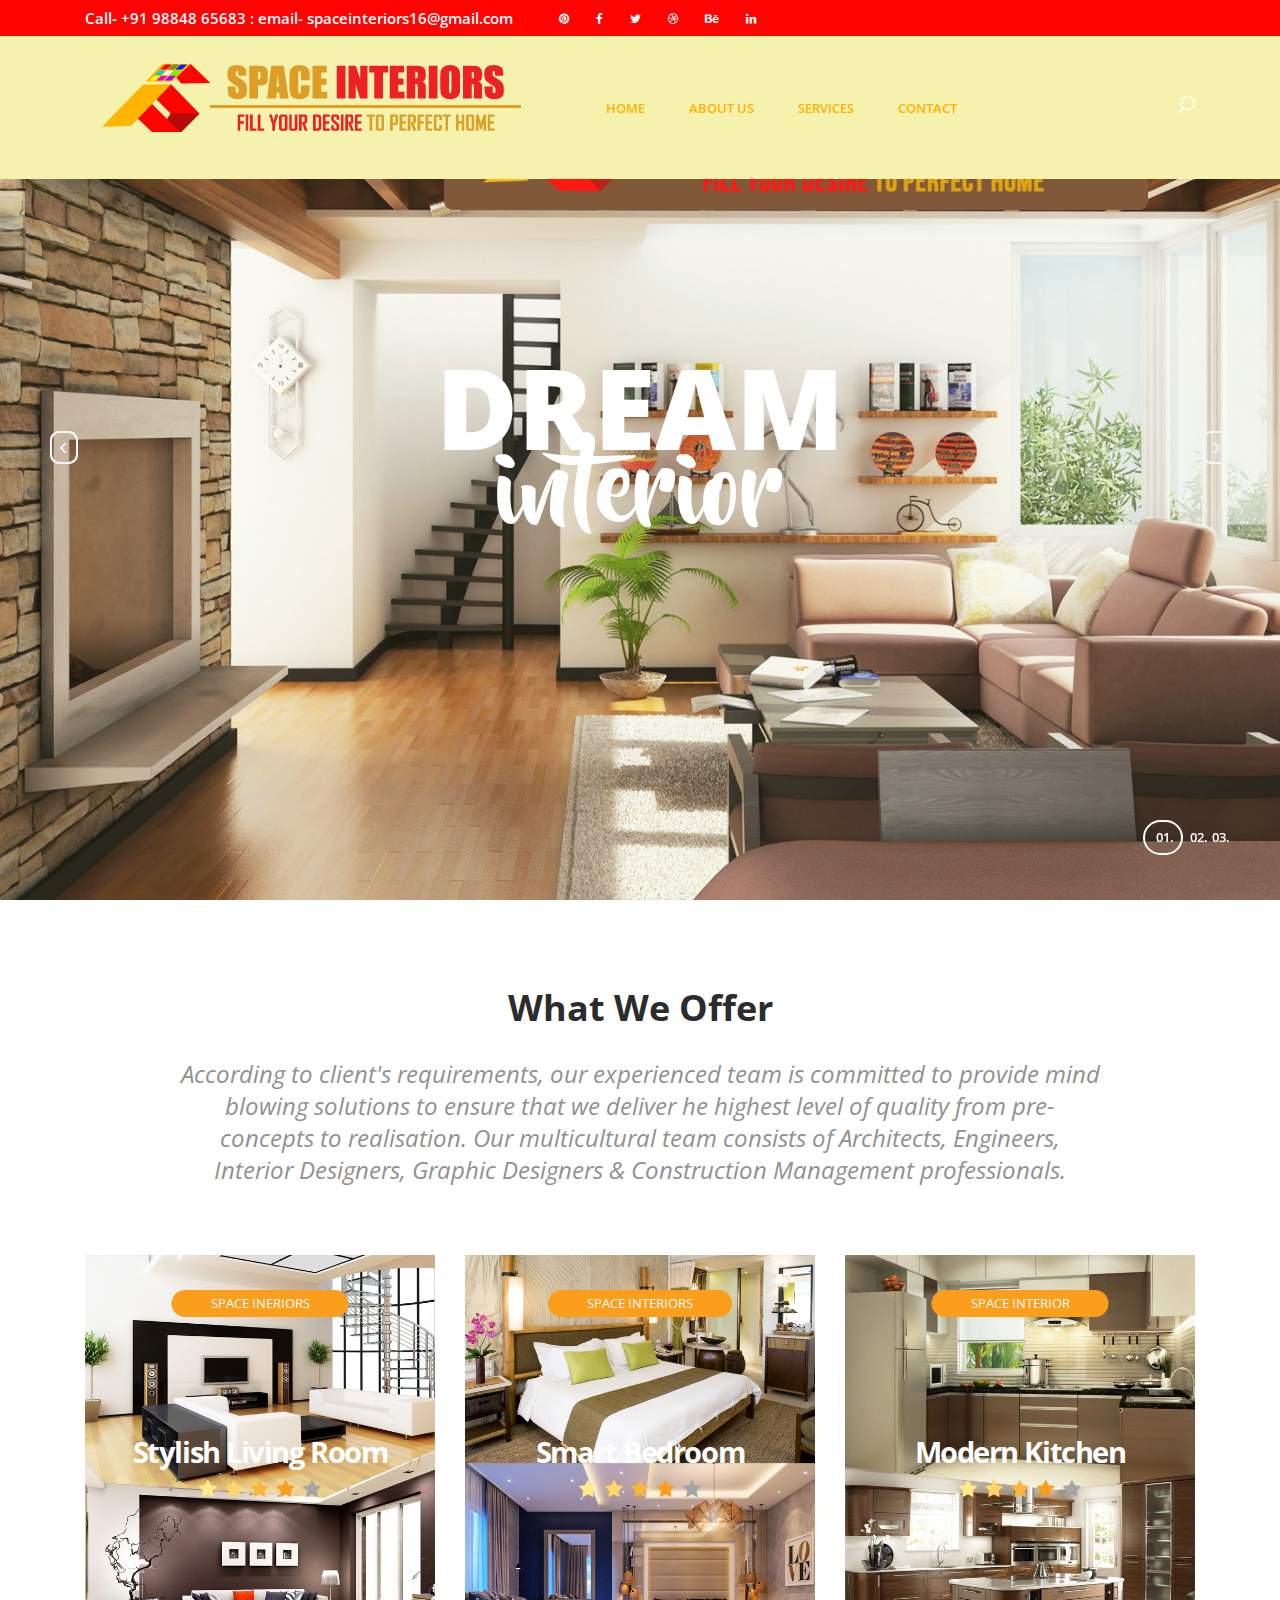
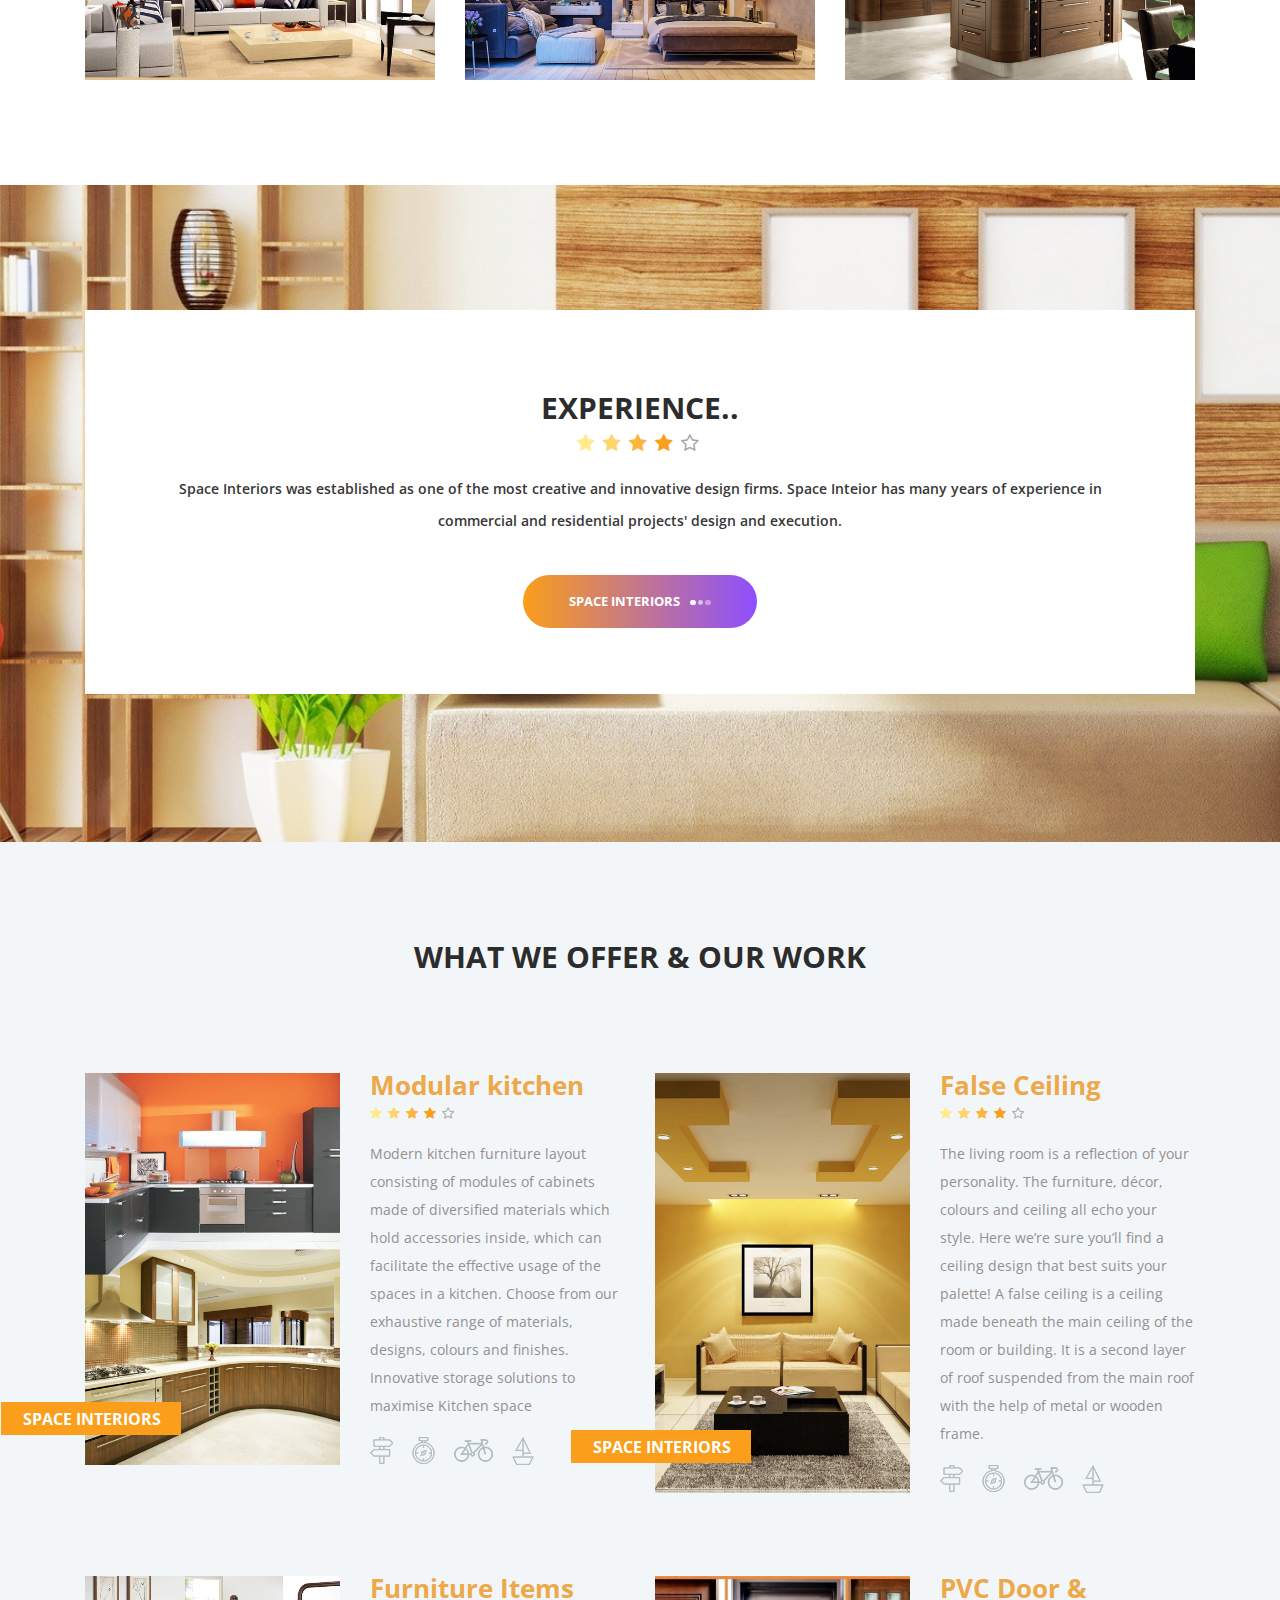
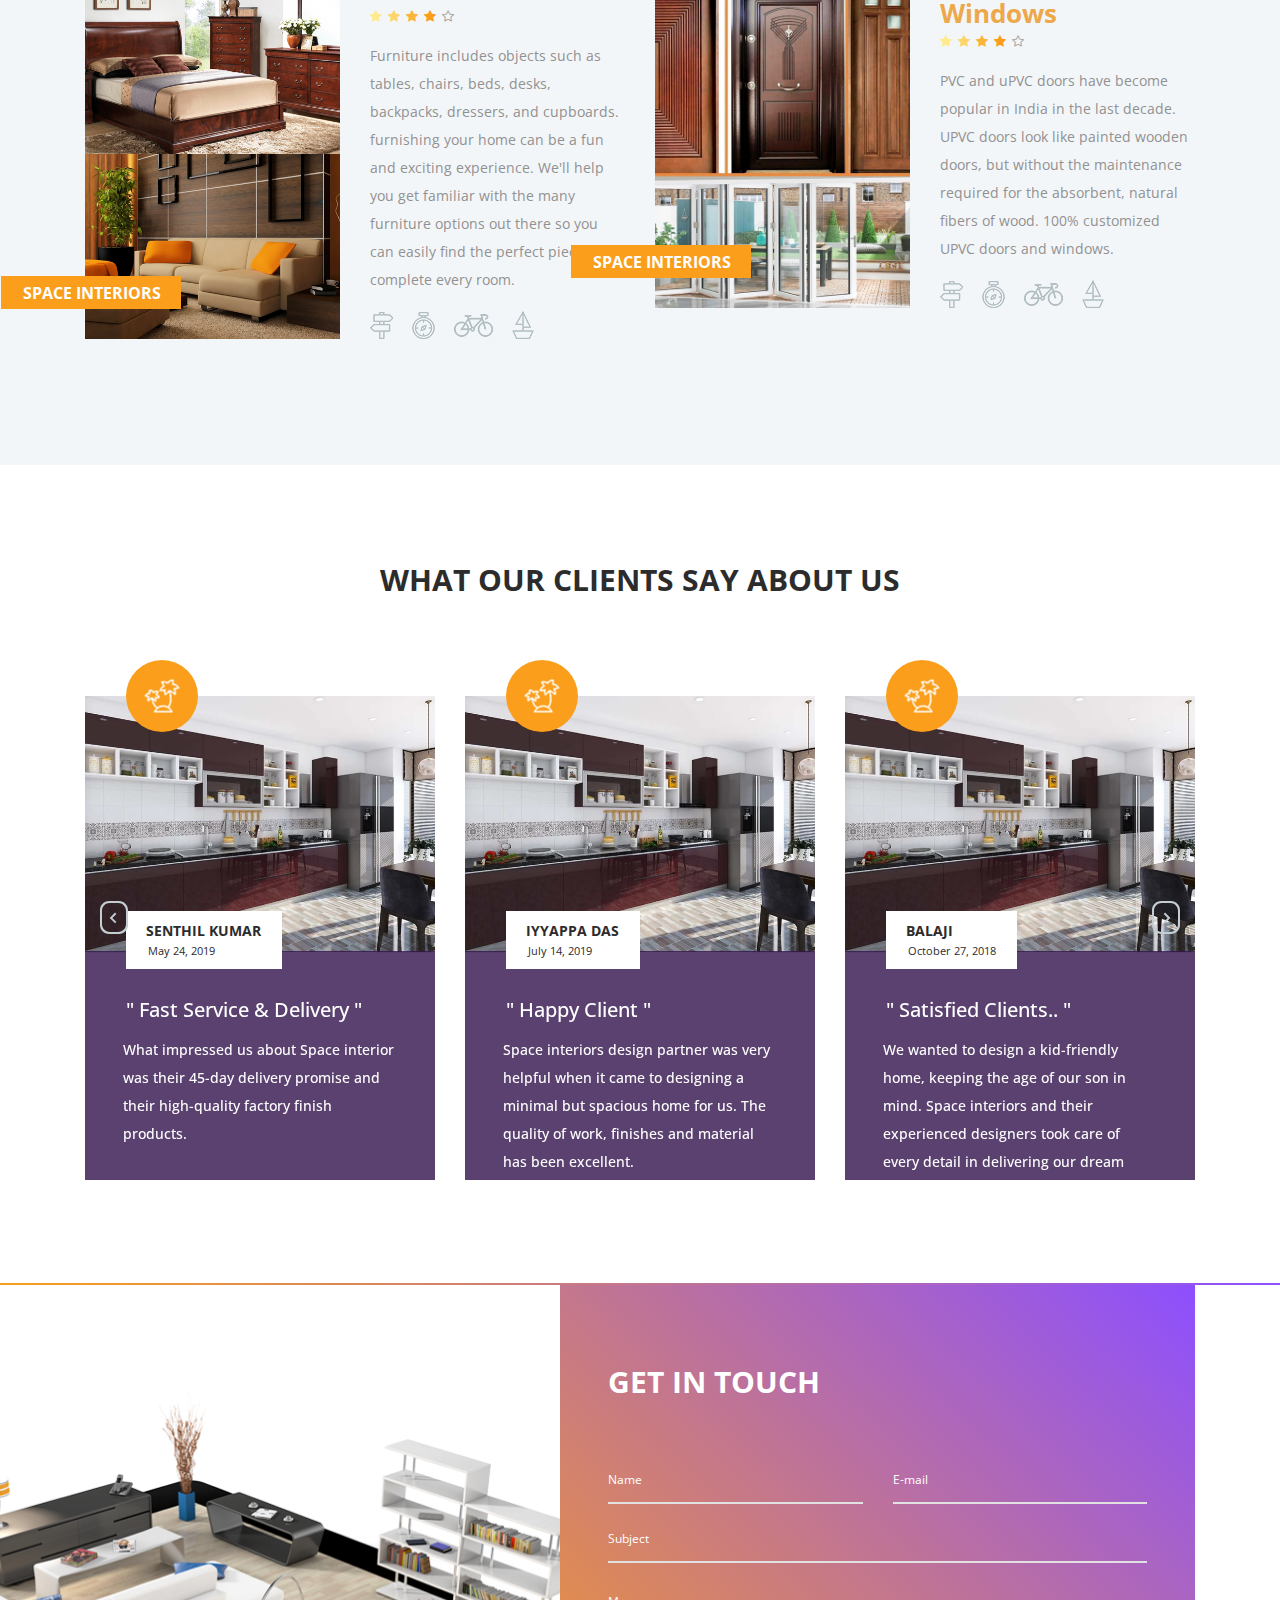
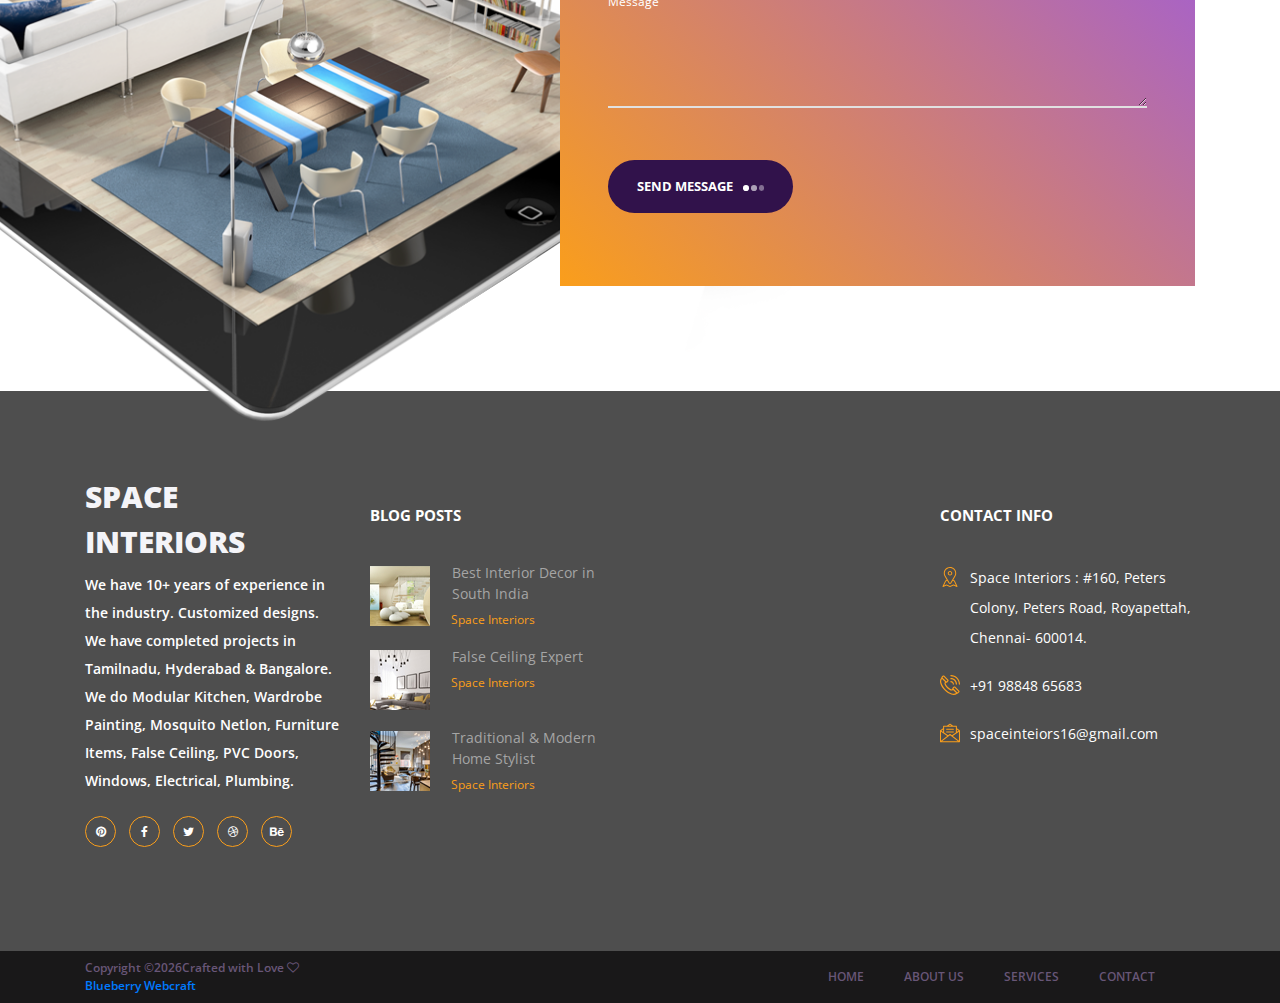
==== index.html @ f8613733 "initial commit" ====
<!DOCTYPE html>
<html lang="en">
<head>
<title>Space Interior</title>	
<meta charset="utf-8">
<meta http-equiv="X-UA-Compatible" content="IE=edge">
<!-- <meta name="description" content="Travelix Project"> -->
<meta name="viewport" content="width=device-width, initial-scale=1">
<link rel="stylesheet" type="text/css" href="styles/bootstrap4/bootstrap.min.css">
<link href="plugins/font-awesome-4.7.0/css/font-awesome.min.css" rel="stylesheet" type="text/css">
<link rel="stylesheet" type="text/css" href="plugins/OwlCarousel2-2.2.1/owl.carousel.css">
<link rel="stylesheet" type="text/css" href="plugins/OwlCarousel2-2.2.1/owl.theme.default.css">
<link rel="stylesheet" type="text/css" href="plugins/OwlCarousel2-2.2.1/animate.css">
<link rel="stylesheet" type="text/css" href="styles/main_styles.css">
<link rel="stylesheet" type="text/css" href="styles/responsive.css">
</head>

<body>

<div class="super_container">
	
	<!-- Header -->

	<header class="header">

		<!-- Top Bar -->

		<div class="top_bar">
			<div class="container">
				<div class="row">
					<div class="col d-flex flex-row">
						<div class="phone">Call- +91 98848 65683 : email- spaceinteriors16@gmail.com </div>
						<div class="social">
							<ul class="social_list">
								<li class="social_list_item"><a href="#"><i class="fa fa-pinterest" aria-hidden="true"></i></a></li>
								<li class="social_list_item"><a href="#"><i class="fa fa-facebook" aria-hidden="true"></i></a></li>
								<li class="social_list_item"><a href="#"><i class="fa fa-twitter" aria-hidden="true"></i></a></li>
								<li class="social_list_item"><a href="#"><i class="fa fa-dribbble" aria-hidden="true"></i></a></li>
								<li class="social_list_item"><a href="#"><i class="fa fa-behance" aria-hidden="true"></i></a></li>
								<li class="social_list_item"><a href="#"><i class="fa fa-linkedin" aria-hidden="true"></i></a></li>
							</ul>
						</div>
						<div class="user_box ml-auto">
							<!-- <div class="user_box_login user_box_link"><a href="#">login</a></div>
							<div class="user_box_register user_box_link"><a href="#">register</a></div> -->
						</div> 
					</div>
				</div>
			</div>		
		</div>

		<!-- Main Navigation -->

		<nav class="main_nav">
			<div class="container">
				<div class="row">
					<div class="col main_nav_col d-flex flex-row align-items-center justify-content-start">
						<div class="logo_container">
							<div class="logo"><a href="#"><img src="images/logo.png" alt=""></a></div>
					  </div>
						<div class="main_nav_container ml-auto">
							<ul class="main_nav_list">
								<li class="main_nav_item"><a href="#">home</a></li>
							    <li class="main_nav_item"><a href="about.html">about us</a></li>
							    <li class="main_nav_item"><a href="offers.html">Services</a></li> 
								<!-- <li class="main_nav_item"><a href="blog.html">news</a></li> -->
								<li class="main_nav_item"><a href="contact.html">contact</a></li>
							</ul>
						</div>
						<div class="content_search ml-lg-0 ml-auto">
							<svg version="1.1" id="Layer_1" xmlns="http://www.w3.org/2000/svg" xmlns:xlink="http://www.w3.org/1999/xlink" x="0px" y="0px"
							width="17px" height="17px" viewBox="0 0 512 512" enable-background="new 0 0 512 512" xml:space="preserve">
								<g>
									<g>
										<g>
											<path class="mag_glass" fill="#FFFFFF" d="M78.438,216.78c0,57.906,22.55,112.343,63.493,153.287c40.945,40.944,95.383,63.494,153.287,63.494
											s112.344-22.55,153.287-63.494C489.451,329.123,512,274.686,512,216.78c0-57.904-22.549-112.342-63.494-153.286
											C407.563,22.549,353.124,0,295.219,0c-57.904,0-112.342,22.549-153.287,63.494C100.988,104.438,78.439,158.876,78.438,216.78z
											M119.804,216.78c0-96.725,78.69-175.416,175.415-175.416s175.418,78.691,175.418,175.416
											c0,96.725-78.691,175.416-175.416,175.416C198.495,392.195,119.804,313.505,119.804,216.78z"/>
										</g>
									</g>
									<g>
										<g>
											<path class="mag_glass" fill="#FFFFFF" d="M6.057,505.942c4.038,4.039,9.332,6.058,14.625,6.058s10.587-2.019,14.625-6.058L171.268,369.98
											c8.076-8.076,8.076-21.172,0-29.248c-8.076-8.078-21.172-8.078-29.249,0L6.057,476.693
											C-2.019,484.77-2.019,497.865,6.057,505.942z"/>
										</g>
									</g>
								</g>
							</svg>
						</div>

						<form id="search_form" class="search_form bez_1">
							<input type="search" class="search_content_input bez_1">
						</form>

						<div class="hamburger">
							<i class="fa fa-bars trans_200"></i>
						</div>
					</div>
				</div>
			</div>	
		</nav>

	</header>

	<div class="menu trans_500">
		<div class="menu_content d-flex flex-column align-items-center justify-content-center text-center">
			<div class="menu_close_container"><div class="menu_close"></div></div>
			<div class="logo menu_logo"><a href="#"><img src="images/logo.png" alt=""></a></div>
			<ul>
				<li class="menu_item"><a href="#">home</a></li>
				<li class="menu_item"><a href="about.html">about us</a></li>
				<li class="menu_item"><a href="offers.html">Services</a></li>
				<!-- <li class="menu_item"><a href="blog.html">news</a></li> -->
				<li class="menu_item"><a href="contact.html">contact</a></li>
			</ul>
		</div>
	</div>

	<!-- Home -->

	<div class="home">
		
		<!-- Home Slider -->

		<div class="home_slider_container">
			
			<div class="owl-carousel owl-theme home_slider">

				<!-- Slider Item -->
				<div class="owl-item home_slider_item">
					<!-- Image by https://unsplash.com/@anikindimitry -->
					<div class="home_slider_background" style="background-image:url(images/home_slider.jpg)"></div>
					<div class="home_slider_content text-center">
						<div class="home_slider_content_inner" data-animation-in="flipInX" data-animation-out="animate-out fadeOut">
							<h1>dream</h1>
							<h1>interior</h1>
							<!-- <div class="button home_slider_button"><div class="button_bcg"></div><a href="#">Call for quote<span></span><span></span><span></span></a></div> -->
						</div>
					</div>
				</div>

				<!-- Slider Item -->
				<div class="owl-item home_slider_item">
					<div class="home_slider_background" style="background-image:url(images/home_slider_1.jpg)"></div>

					<div class="home_slider_content text-center">
						<div class="home_slider_content_inner" data-animation-in="flipInX" data-animation-out="animate-out fadeOut">
							<h1>modular</h1>
							<h1>kitchen</h1>
							<!-- <div class="button home_slider_button"><div class="button_bcg"></div><a href="#">Call for quote<span></span><span></span><span></span></a></div> -->
						</div>
					</div>
				</div>

				<!-- Slider Item -->
				<div class="owl-item home_slider_item">
					<div class="home_slider_background" style="background-image:url(images/home_slider_2.jpg)"></div>

					<div class="home_slider_content text-center">
						<div class="home_slider_content_inner" data-animation-in="flipInX" data-animation-out="animate-out fadeOut">
							<h1>stylish</h1>
							<h1>living room</h1>
							<!-- <div class="button home_slider_button"><div class="button_bcg"></div><a href="#">Call for quote<span></span><span></span><span></span></a></div> -->
						</div>
					</div>
				</div>

			</div>
			
			<!-- Home Slider Nav - Prev -->
			<div class="home_slider_nav home_slider_prev">
				<svg version="1.1" id="Layer_2" xmlns="http://www.w3.org/2000/svg" xmlns:xlink="http://www.w3.org/1999/xlink" x="0px" y="0px"
					width="28px" height="33px" viewBox="0 0 28 33" enable-background="new 0 0 28 33" xml:space="preserve">
					<defs>
						<linearGradient id='home_grad_prev'>
							<stop offset='0%' stop-color='#fa9e1b'/>
							<stop offset='100%' stop-color='#8d4fff'/>
						</linearGradient>
					</defs>
					<path class="nav_path" fill="#F3F6F9" d="M19,0H9C4.029,0,0,4.029,0,9v15c0,4.971,4.029,9,9,9h10c4.97,0,9-4.029,9-9V9C28,4.029,23.97,0,19,0z
					M26,23.091C26,27.459,22.545,31,18.285,31H9.714C5.454,31,2,27.459,2,23.091V9.909C2,5.541,5.454,2,9.714,2h8.571
					C22.545,2,26,5.541,26,9.909V23.091z"/>
					<polygon class="nav_arrow" fill="#F3F6F9" points="15.044,22.222 16.377,20.888 12.374,16.885 16.377,12.882 15.044,11.55 9.708,16.885 11.04,18.219 
					11.042,18.219 "/>
				</svg>
			</div>
			
			<!-- Home Slider Nav - Next -->
			<div class="home_slider_nav home_slider_next">
				<svg version="1.1" id="Layer_3" xmlns="http://www.w3.org/2000/svg" xmlns:xlink="http://www.w3.org/1999/xlink" x="0px" y="0px"
				width="28px" height="33px" viewBox="0 0 28 33" enable-background="new 0 0 28 33" xml:space="preserve">
					<defs>
						<linearGradient id='home_grad_next'>
							<stop offset='0%' stop-color='#fa9e1b'/>
							<stop offset='100%' stop-color='#8d4fff'/>
						</linearGradient>
					</defs>
				<path class="nav_path" fill="#F3F6F9" d="M19,0H9C4.029,0,0,4.029,0,9v15c0,4.971,4.029,9,9,9h10c4.97,0,9-4.029,9-9V9C28,4.029,23.97,0,19,0z
				M26,23.091C26,27.459,22.545,31,18.285,31H9.714C5.454,31,2,27.459,2,23.091V9.909C2,5.541,5.454,2,9.714,2h8.571
				C22.545,2,26,5.541,26,9.909V23.091z"/>
				<polygon class="nav_arrow" fill="#F3F6F9" points="13.044,11.551 11.71,12.885 15.714,16.888 11.71,20.891 13.044,22.224 18.379,16.888 17.048,15.554 
				17.046,15.554 "/>
				</svg>
			</div>

			<!-- Home Slider Dots -->

			<div class="home_slider_dots">
				<ul id="home_slider_custom_dots" class="home_slider_custom_dots">
					<li class="home_slider_custom_dot active"><div></div>01.</li>
					<li class="home_slider_custom_dot"><div></div>02.</li>
					<li class="home_slider_custom_dot"><div></div>03.</li>
				</ul>
			</div>
			
		</div>

	</div>

	<!-- Search -->

	<!-- <div class="search">
           <!-- Search Contents -->
            <!-- <div class="container fill_height">
			<div class="row fill_height">
				<div class="col fill_height"> -->

			 <!-- Search Tabs 

				<!-- <div class="search_tabs_container">
						<div class="search_tabs d-flex flex-lg-row flex-column align-items-lg-center align-items-start justify-content-lg-between justify-content-start">
							<div class="search_tab active d-flex flex-row align-items-center justify-content-lg-center justify-content-start"><img src="images/suitcase.png" alt=""><span>hotels</span></div>
							<div class="search_tab d-flex flex-row align-items-center justify-content-lg-center justify-content-start"><img src="images/bus.png" alt="">car rentals</div>
							<div class="search_tab d-flex flex-row align-items-center justify-content-lg-center justify-content-start"><img src="images/departure.png" alt="">flights</div>
							<div class="search_tab d-flex flex-row align-items-center justify-content-lg-center justify-content-start"><img src="images/island.png" alt="">trips</div>
							<div class="search_tab d-flex flex-row align-items-center justify-content-lg-center justify-content-start"><img src="images/cruise.png" alt="">cruises</div>
							<div class="search_tab d-flex flex-row align-items-center justify-content-lg-center justify-content-start"><img src="images/diving.png" alt="">activities</div>
						</div>		
					</div>

					<!-- Search Panel -->

					<!--<div class="search_panel active">
						<form action="#" id="search_form_1" class="search_panel_content d-flex flex-lg-row flex-column align-items-lg-center align-items-start justify-content-lg-between justify-content-start">
							<div class="search_item">
								<div>destination</div>
								<input type="text" class="destination search_input" required="required">
							</div>
							<div class="search_item">
								<div>check in</div>
								<input type="text" class="check_in search_input" placeholder="YYYY-MM-DD">
							</div>
							<div class="search_item">
								<div>check out</div>
								<input type="text" class="check_out search_input" placeholder="YYYY-MM-DD">
							</div>
							<div class="search_item">
								<div>adults</div>
								<select name="adults" id="adults_1" class="dropdown_item_select search_input">
									<option>01</option>
									<option>02</option>
									<option>03</option>
								</select>
							</div>
							<div class="search_item">
								<div>children</div>
								<select name="children" id="children_1" class="dropdown_item_select search_input">
									<option>0</option>
									<option>02</option>
									<option>03</option>
								</select>
							</div>
							<button class="button search_button">search<span></span><span></span><span></span></button>
						</form>
					</div>

					<!-- Search Panel -->

					<!-- <div class="search_panel">
						<form action="#" id="search_form_2" class="search_panel_content d-flex flex-lg-row flex-column align-items-lg-center align-items-start justify-content-lg-between justify-content-start">
							<div class="search_item">
								<div>destination</div>
								<input type="text" class="destination search_input" required="required">
							</div>
							<div class="search_item">
								<div>check in</div>
								<input type="text" class="check_in search_input" placeholder="YYYY-MM-DD">
							</div>
							<div class="search_item">
								<div>check out</div>
								<input type="text" class="check_out search_input" placeholder="YYYY-MM-DD">
							</div>
							<div class="search_item">
								<div>adults</div>
								<select name="adults" id="adults_2" class="dropdown_item_select search_input">
									<option>01</option>
									<option>02</option>
									<option>03</option>
								</select>
							</div>
							<div class="search_item">
								<div>children</div>
								<select name="children" id="children_2" class="dropdown_item_select search_input">
									<option>0</option>
									<option>02</option>
									<option>03</option>
								</select>
							</div>
							<button class="button search_button">search<span></span><span></span><span></span></button>
						</form>
					</div>

					<!-- Search Panel -->

					<!-- <div class="search_panel">
						<form action="#" id="search_form_3" class="search_panel_content d-flex flex-lg-row flex-column align-items-lg-center align-items-start justify-content-lg-between justify-content-start">
							<div class="search_item">
								<div>destination</div>
								<input type="text" class="destination search_input" required="required">
							</div>
							<div class="search_item">
								<div>check in</div>
								<input type="text" class="check_in search_input" placeholder="YYYY-MM-DD">
							</div>
							<div class="search_item">
								<div>check out</div>
								<input type="text" class="check_out search_input" placeholder="YYYY-MM-DD">
							</div>
							<div class="search_item">
								<div>adults</div>
								<select name="adults" id="adults_3" class="dropdown_item_select search_input">
									<option>01</option>
									<option>02</option>
									<option>03</option>
								</select>
							</div>
							<div class="search_item">
								<div>children</div>
								<select name="children" id="children_3" class="dropdown_item_select search_input">
									<option>0</option>
									<option>02</option>
									<option>03</option>
								</select>
							</div>
							<button class="button search_button">search<span></span><span></span><span></span></button>
						</form>
					</div>

					<!-- Search Panel -->

					<!-- <div class="search_panel">
						<form action="#" id="search_form_4" class="search_panel_content d-flex flex-lg-row flex-column align-items-lg-center align-items-start justify-content-lg-between justify-content-start">
							<div class="search_item">
								<div>destination</div>
								<input type="text" class="destination search_input" required="required">
							</div>
							<div class="search_item">
								<div>check in</div>
								<input type="text" class="check_in search_input" placeholder="YYYY-MM-DD">
							</div>
							<div class="search_item">
								<div>check out</div>
								<input type="text" class="check_out search_input" placeholder="YYYY-MM-DD">
							</div>
							<div class="search_item">
								<div>adults</div>
								<select name="adults" id="adults_4" class="dropdown_item_select search_input">
									<option>01</option>
									<option>02</option>
									<option>03</option>
								</select>
							</div>
							<div class="search_item">
								<div>children</div>
								<select name="children" id="children_4" class="dropdown_item_select search_input">
									<option>0</option>
									<option>02</option>
									<option>03</option>
								</select>
							</div>
							<button class="button search_button">search<span></span><span></span><span></span></button>
						</form>
					</div>

					<!-- Search Panel -->

					<!-- <div class="search_panel">
						<form action="#" id="search_form_5" class="search_panel_content d-flex flex-lg-row flex-column align-items-lg-center align-items-start justify-content-lg-between justify-content-start">
							<div class="search_item">
								<div>destination</div>
								<input type="text" class="destination search_input" required="required">
							</div>
							<div class="search_item">
								<div>check in</div>
								<input type="text" class="check_in search_input" placeholder="YYYY-MM-DD">
							</div>
							<div class="search_item">
								<div>check out</div>
								<input type="text" class="check_out search_input" placeholder="YYYY-MM-DD">
							</div>
							<div class="search_item">
								<div>adults</div>
								<select name="adults" id="adults_5" class="dropdown_item_select search_input">
									<option>01</option>
									<option>02</option>
									<option>03</option>
								</select>
							</div>
							<div class="search_item">
								<div>children</div>
								<select name="children" id="children_5" class="dropdown_item_select search_input">
									<option>0</option>
									<option>02</option>
									<option>03</option>
								</select>
							</div>
							<button class="button search_button">search<span></span><span></span><span></span></button>
						</form>
					</div>

					<!-- Search Panel -->

					<!-- <div class="search_panel">
						<form action="#" id="search_form_6" class="search_panel_content d-flex flex-lg-row flex-column align-items-lg-center align-items-start justify-content-lg-between justify-content-start">
							<div class="search_item">
								<div>destination</div>
								<input type="text" class="destination search_input" required="required">
							</div>
							<div class="search_item">
								<div>check in</div>
								<input type="text" class="check_in search_input" placeholder="YYYY-MM-DD">
							</div>
							<div class="search_item">
								<div>check out</div>
								<input type="text" class="check_out search_input" placeholder="YYYY-MM-DD">
							</div>
							<div class="search_item">
								<div>adults</div>
								<select name="adults" id="adults_6" class="dropdown_item_select search_input">
									<option>01</option>
									<option>02</option>
									<option>03</option>
								</select>
							</div>
							<div class="search_item">
								<div>children</div>
								<select name="children" id="children_6" class="dropdown_item_select search_input">
									<option>0</option>
									<option>02</option>
									<option>03</option>
								</select>
							</div>
							<button class="button search_button">search<span></span><span></span><span></span></button>
						</form>
					</div> -->
				</div>
			</div>
		</div>		
	</div>

	<!-- Intro -->
	
	<div class="intro">
		<div class="container">
			<div class="row">
				<div class="col">
					<h2 class="intro_title text-center">What We Offer</h2>
				</div>
			</div>
			<div class="row">
				<div class="col-lg-10 offset-lg-1">
					<div class="intro_text text-center">
						<p>According to client's requirements, our experienced team is committed to provide mind blowing solutions to ensure that we deliver he highest level of quality from pre-concepts to realisation. Our multicultural team consists of Architects, Engineers, Interior Designers, Graphic Designers & Construction Management professionals.</p>
					</div>
				</div>
			</div>
			<div class="row intro_items">

				<!-- Intro Item -->

				<div class="col-lg-4 intro_col">
					<div class="intro_item">
						<!-- <div class="intro_item_overlay"></div> -->
						<!-- Image by https://unsplash.com/@dnevozhai -->
						<div class="intro_item_background" style="background-image:url(images/intro_1.jpg)"></div>
						<div class="intro_item_content d-flex flex-column align-items-center justify-content-center">
							<div class="intro_date">SPACE INERIORS</div>
							<!-- <div class="button intro_button"><div class="button_bcg"></div><a href="#">CALL NOW<span></span><span></span><span></span></a></div> -->
							<div class="intro_center text-center">
								<h1>Stylish Living Room</h1>
								<!--<div class="intro_price">From $1450</div> -->
								<div class="rating rating_4">
									<i class="fa fa-star"></i>
									<i class="fa fa-star"></i>
									<i class="fa fa-star"></i>
									<i class="fa fa-star"></i>
									<i class="fa fa-star"></i>
								</div>
							</div>
						</div>
					</div>
				</div>

				<!-- Intro Item -->

				<div class="col-lg-4 intro_col">
					<div class="intro_item">
						<!-- <div class="intro_item_overlay"></div> -->
						<!-- Image by https://unsplash.com/@hellolightbulb -->
						<div class="intro_item_background" style="background-image:url(images/intro_2.jpg)"></div>
						<div class="intro_item_content d-flex flex-column align-items-center justify-content-center">
							<div class="intro_date">SPACE INTERIORS</div>
							<!-- <div class="button intro_button"><div class="button_bcg"></div><a href="#">CALL NOW<span></span><span></span><span></span></a></div> --> 
							<div class="intro_center text-center">
								<h1>Smart Bedroom</h1>
								<!--<div class="intro_price">From $1450</div> -->
								<div class="rating rating_4">
									<i class="fa fa-star"></i>
									<i class="fa fa-star"></i>
									<i class="fa fa-star"></i>
									<i class="fa fa-star"></i>
									<i class="fa fa-star"></i>
								</div>
							</div>
						</div>
					</div>
				</div>

				<!-- Intro Item -->

				<div class="col-lg-4 intro_col">
					<div class="intro_item">
						<!-- <div class="intro_item_overlay"></div> -->
						<!-- Image by https://unsplash.com/@willianjusten -->
						<div class="intro_item_background" style="background-image:url(images/intro_3.jpg)"></div>
						<div class="intro_item_content d-flex flex-column align-items-center justify-content-center">
							<div class="intro_date">SPACE INTERIOR</div>
							<!-- <div class="button intro_button"><div class="button_bcg"></div><a href="#">CALL NOW<span></span><span></span><span></span></a></div> -->
							<div class="intro_center text-center">
								<h1>Modern Kitchen</h1>
								<!--<div class="intro_price">From $1450</div> -->
								<div class="rating rating_4">
									<i class="fa fa-star"></i>
									<i class="fa fa-star"></i>
									<i class="fa fa-star"></i>
									<i class="fa fa-star"></i>
									<i class="fa fa-star"></i>
								</div>
							</div>
						</div>
					</div>
				</div>

			</div>
		</div>
	</div>

	<!-- CTA -->

	<div class="cta">
		<!-- Image by https://unsplash.com/@thanni -->
		<div class="cta_background" style="background-image:url(images/cta.jpg)"></div>
		
		<div class="container">
			<div class="row">
				<div class="col">

					<!-- CTA Slider -->

					<div class="cta_slider_container">
						<div class="owl-carousel owl-theme cta_slider">

							<!-- CTA Slider Item -->
							<div class="owl-item cta_item text-center">
								<div class="cta_title">Experience..</div>
								<div class="rating_r rating_r_4">
									<i></i>
									<i></i>
									<i></i>
									<i></i>
									<i></i>
								</div>
								<p class="cta_text">Space Interiors was established as one of the most creative and innovative design firms. Space Inteior has many years of experience in commercial and residential projects' design and execution. </p>
								<div class="button cta_button"><div class="button_bcg"></div><a href="#">Space interiors<span></span><span></span><span></span></a></div>
							</div>

							<!-- CTA Slider Item -->
							<div class="owl-item cta_item text-center">
								<div class="cta_title">Skills..</div>
								<div class="rating_r rating_r_4">
									<i></i>
									<i></i>
									<i></i>
									<i></i>
									<i></i>
								</div>
								<p class="cta_text">According to client's requirements, our team is committed to provide mind blowing solutions to ensure that we deliver he highest level of quality from pre-concepts to realisation. Our multicultural team consists of Architects, Engineers, Interior Designers,Management professionals.</p>
								<div class="button cta_button"><div class="button_bcg"></div><a href="#">Space interiors<span></span><span></span><span></span></a></div>
							</div>

							<!-- CTA Slider Item -->
							<div class="owl-item cta_item text-center">
								<div class="cta_title">Mission..</div>
								<div class="rating_r rating_r_4">
									<i></i>
									<i></i>
									<i></i>
									<i></i>
									<i></i>
								</div>
								<p class="cta_text">A healthy soul needs a beautiful environment. Our aim is to bring you the highest standards of Interior designing with a very competitive price. For this you are in safe hands - those of the highly dedicated team from Space Interiors.</p>
								<div class="button cta_button"><div class="button_bcg"></div><a href="#">Space interior<span></span><span></span><span></span></a></div>
							</div>
							
						</div>

						<!-- CTA Slider Nav - Prev -->
						<div class="cta_slider_nav cta_slider_prev">
							<svg version="1.1" id="Layer_4" xmlns="http://www.w3.org/2000/svg" xmlns:xlink="http://www.w3.org/1999/xlink" x="0px" y="0px"
								width="28px" height="33px" viewBox="0 0 28 33" enable-background="new 0 0 28 33" xml:space="preserve">
								<defs>
									<linearGradient id='cta_grad_prev'>
										<stop offset='0%' stop-color='#fa9e1b'/>
										<stop offset='100%' stop-color='#8d4fff'/>
									</linearGradient>
								</defs>
								<path class="nav_path" fill="#F3F6F9" d="M19,0H9C4.029,0,0,4.029,0,9v15c0,4.971,4.029,9,9,9h10c4.97,0,9-4.029,9-9V9C28,4.029,23.97,0,19,0z
								M26,23.091C26,27.459,22.545,31,18.285,31H9.714C5.454,31,2,27.459,2,23.091V9.909C2,5.541,5.454,2,9.714,2h8.571
								C22.545,2,26,5.541,26,9.909V23.091z"/>
								<polygon class="nav_arrow" fill="#F3F6F9" points="15.044,22.222 16.377,20.888 12.374,16.885 16.377,12.882 15.044,11.55 9.708,16.885 11.04,18.219 
								11.042,18.219 "/>
							</svg>
						</div>
						
						<!-- CTA Slider Nav - Next -->
						<div class="cta_slider_nav cta_slider_next">
							<svg version="1.1" id="Layer_5" xmlns="http://www.w3.org/2000/svg" xmlns:xlink="http://www.w3.org/1999/xlink" x="0px" y="0px"
							width="28px" height="33px" viewBox="0 0 28 33" enable-background="new 0 0 28 33" xml:space="preserve">
								<defs>
									<linearGradient id='cta_grad_next'>
										<stop offset='0%' stop-color='#fa9e1b'/>
										<stop offset='100%' stop-color='#8d4fff'/>
									</linearGradient>
								</defs>
							<path class="nav_path" fill="#F3F6F9" d="M19,0H9C4.029,0,0,4.029,0,9v15c0,4.971,4.029,9,9,9h10c4.97,0,9-4.029,9-9V9C28,4.029,23.97,0,19,0z
							M26,23.091C26,27.459,22.545,31,18.285,31H9.714C5.454,31,2,27.459,2,23.091V9.909C2,5.541,5.454,2,9.714,2h8.571
							C22.545,2,26,5.541,26,9.909V23.091z"/>
							<polygon class="nav_arrow" fill="#F3F6F9" points="13.044,11.551 11.71,12.885 15.714,16.888 11.71,20.891 13.044,22.224 18.379,16.888 17.048,15.554 
							17.046,15.554 "/>
							</svg>
						</div>

					</div>

				</div>
			</div>
		</div>
					
	</div>

	<!-- Offers -->

	<div class="offers">
		<div class="container">
			<div class="row">
				<div class="col text-center">
					<h2 class="section_title">What we offer & Our work</h2>
				</div>
			</div>
			<div class="row offers_items">

				<!-- Offers Item -->
				<div class="col-lg-6 offers_col">
					<div class="offers_item">
						<div class="row">
							<div class="col-lg-6">
								<div class="offers_image_container">
									<!-- Image by https://unsplash.com/@kensuarez -->
									<div class="offers_image_background" style="background-image:url(images/offer_1.jpg)"></div>
									<div class="offer_name"><a href="#">Space Interiors</a></div>
								</div>
							</div>
							<div class="col-lg-6">
								<div class="offers_content">
									<div class="offers_price">Modular kitchen<span></span></div>
									<div class="rating_r rating_r_4 offers_rating">
										<i></i>
										<i></i>
										<i></i>
										<i></i>
										<i></i>
									</div>
									<p class="offers_text">Modern kitchen furniture layout consisting of modules of cabinets made of diversified materials which hold accessories inside, which can facilitate the effective usage of the spaces in a kitchen. Choose from our exhaustive range of materials, designs, colours and finishes. Innovative storage solutions to maximise Kitchen space</p>
									<div class="offers_icons">
										<ul class="offers_icons_list">
											<li class="offers_icons_item"><img src="images/post.png" alt=""></li>
											<li class="offers_icons_item"><img src="images/compass.png" alt=""></li>
											<li class="offers_icons_item"><img src="images/bicycle.png" alt=""></li>
											<li class="offers_icons_item"><img src="images/sailboat.png" alt=""></li>
										</ul>
									</div>
									<!-- <div class="offers_link"><a href="offers.html">read more</a></div> -->
								</div>
							</div>
						</div>
					</div>
				</div>
				
				<!-- Offers Item -->
				<div class="col-lg-6 offers_col">
					<div class="offers_item">
						<div class="row">
							<div class="col-lg-6">
								<div class="offers_image_container">
									<!-- Image by Egzon Bytyqi -->
									<div class="offers_image_background" style="background-image:url(images/offer_2.jpg)"></div>
									<div class="offer_name"><a href="#">Space Interiors</a></div>
								</div>
							</div>
							<div class="col-lg-6">
								<div class="offers_content">
									<div class="offers_price">False Ceiling<span></span></div>
									<div class="rating_r rating_r_4 offers_rating">
										<i></i>
										<i></i>
										<i></i>
										<i></i>
										<i></i>
									</div>
									<p class="offers_text">The living room is a reflection of your personality. The furniture, décor, colours and ceiling all echo your style. Here we’re sure you’ll find a ceiling design that best suits your palette! A false ceiling is a ceiling made beneath the main ceiling of the room or building. It is a second layer of roof suspended from the main roof with the help of metal or wooden frame.</p>
									 <div class="offers_icons">
										<ul class="offers_icons_list">
											<li class="offers_icons_item"><img src="images/post.png" alt=""></li>
											<li class="offers_icons_item"><img src="images/compass.png" alt=""></li>
											<li class="offers_icons_item"><img src="images/bicycle.png" alt=""></li>
											<li class="offers_icons_item"><img src="images/sailboat.png" alt=""></li>
										</ul>
									</div>
									<!-- <div class="offers_link"><a href="offers.html">read more</a></div> -->
								</div>
							</div>
						</div>
					</div>
				</div>

				<!-- Offers Item -->
				<div class="col-lg-6 offers_col">
					<div class="offers_item">
						<div class="row">
							<div class="col-lg-6">
								<div class="offers_image_container">
									<!-- Image by https://unsplash.com/@nevenkrcmarek -->
									<div class="offers_image_background" style="background-image:url(images/offer_3.jpg)"></div>
									<div class="offer_name"><a href="#">Space interiors</a></div>
								</div>
							</div>
							<div class="col-lg-6">
								<div class="offers_content">
									<div class="offers_price">Furniture Items<span></span></div>
									<div class="rating_r rating_r_4 offers_rating">
										<i></i>
										<i></i>
										<i></i>
										<i></i>
										<i></i>
									</div>
									<p class="offers_text">Furniture includes objects such as tables, chairs, beds, desks, backpacks, dressers, and cupboards. furnishing your home can be a fun and exciting experience. We'll help you get familiar with the many furniture options out there so you can easily find the perfect pieces to complete every room.</p>
									 <div class="offers_icons">
										<ul class="offers_icons_list">
											<li class="offers_icons_item"><img src="images/post.png" alt=""></li>
											<li class="offers_icons_item"><img src="images/compass.png" alt=""></li>
											<li class="offers_icons_item"><img src="images/bicycle.png" alt=""></li>
											<li class="offers_icons_item"><img src="images/sailboat.png" alt=""></li>
										</ul>
									</div>
									<!-- <div class="offers_link"><a href="offers.html">read more</a></div> -->
								</div>
							</div>
						</div>
					</div>
				</div>

				<!-- Offers Item -->
				<div class="col-lg-6 offers_col">
					<div class="offers_item">
						<div class="row">
							<div class="col-lg-6">
								<div class="offers_image_container">
									<!-- Image by https://unsplash.com/@mantashesthaven -->
									<div class="offers_image_background" style="background-image:url(images/offer_4.jpg)"></div>
									<div class="offer_name"><a href="#">Space interiors</a></div>
								</div>
							</div>
							<div class="col-lg-6">
								<div class="offers_content">
									<div class="offers_price">PVC Door & Windows<span></span></div>
									<div class="rating_r rating_r_4 offers_rating">
										<i></i>
										<i></i>
										<i></i>
										<i></i>
										<i></i>
									</div>
									<p class="offers_text">PVC and uPVC doors have become popular in India in the last decade. UPVC doors look like painted wooden doors, but without the maintenance required for the absorbent, natural fibers of wood. 100% customized UPVC doors and windows. </p>
									  <div class="offers_icons">
										<ul class="offers_icons_list">
											<li class="offers_icons_item"><img src="images/post.png" alt=""></li>
											<li class="offers_icons_item"><img src="images/compass.png" alt=""></li>
											<li class="offers_icons_item"><img src="images/bicycle.png" alt=""></li>
											<li class="offers_icons_item"><img src="images/sailboat.png" alt=""></li>
										</ul>
									</div>
									<!-- <div class="offers_link"><a href="offers.html">read more</a></div> -->
								</div>
							</div>
						</div>
					</div>
				</div>

			</div>
		</div>
	</div>

	<!-- Testimonials -->

	<div class="testimonials">
		<div class="test_border"></div>
		<div class="container">
			<div class="row">
				<div class="col text-center">
					<h2 class="section_title">what our clients say about us</h2>
				</div>
			</div>
			<div class="row">
				<div class="col">
					
					<!-- Testimonials Slider -->

					<div class="test_slider_container">
						<div class="owl-carousel owl-theme test_slider">

							<!-- Testimonial Item -->
							<div class="owl-item">
								<div class="test_item">
									<div class="test_image"><img src="images/test_2.jpg" alt="https://unsplash.com/@anniegray"></div>
									<div class="test_icon"><img src="images/island_t.png" alt=""></div>
									<div class="test_content_container">
										<div class="test_content">
											<div class="test_item_info">
												<div class="test_name">Senthil Kumar</div>
												<div class="test_date">May 24, 2019</div>
											</div>
											<div class="test_quote_title">" Fast Service & Delivery "</div>
											<p class="test_quote_text">What impressed us about Space interior was their 45-day delivery promise and their high-quality factory finish products.</p>
										</div>
									</div>
								</div>
							</div>

							<!-- Testimonial Item -->
							<div class="owl-item">
								<div class="test_item">
									<div class="test_image"><img src="images/test_2.jpg" alt="https://unsplash.com/@tschax"></div>
									<div class="test_icon"><img src="images/island_t.png" alt=""></div>
									<div class="test_content_container">
										<div class="test_content">
											<div class="test_item_info">
												<div class="test_name">Iyyappa Das</div>
												<div class="test_date">July 14, 2019</div>
											</div>
											<div class="test_quote_title">" Happy Client "</div>
											<p class="test_quote_text">Space interiors design partner was very helpful when it came to designing a minimal but spacious home for us. The quality of work, finishes and material has been excellent.</p>
										</div>
									</div>
								</div>
							</div>

							<!-- Testimonial Item -->
							<div class="owl-item">
								<div class="test_item">
									<div class="test_image"><img src="images/test_2.jpg" alt="https://unsplash.com/@seefromthesky"></div>
									<div class="test_icon"><img src="images/island_t.png" alt=""></div>
									<div class="test_content_container">
										<div class="test_content">
											<div class="test_item_info">
												<div class="test_name">Balaji</div>
												<div class="test_date">October 27, 2018</div>
											</div>
											<div class="test_quote_title">" Satisfied Clients.. "</div>
											<p class="test_quote_text">
We wanted to design a kid-friendly home, keeping the age of our son in mind. Space interiors and their experienced designers took care of every detail in delivering our dream home. We are very happy!</p>
										</div>
									</div>
								</div>
							</div>

							<!-- Testimonial Item -->
							<div class="owl-item">
								<div class="test_item">
									<div class="test_image"><img src="images/test_2.jpg" alt=""></div>
									<div class="test_icon"><img src="images/island_t.png" alt=""></div>
									<div class="test_content_container">
										<div class="test_content">
											<div class="test_item_info">
												<div class="test_name">Sudhakar Reddy</div>
												<div class="test_date">April 24, 2019</div>
											</div>
											<div class="test_quote_title">"Satisfied Clients "</div>
											<p class="test_quote_text">We are very pleased with the way our designer personalised the designs to match our requirements. They suggested intelligent solutions and delivered what they promised.</p>
										</div>
									</div>
								</div>
							</div>

							<!-- Testimonial Item -->
							<div class="owl-item">
								<div class="test_item">
									<div class="test_image"><img src="images/test_1.jpg" alt=""></div>
									<div class="test_icon"><img src="images/backpack.png" alt=""></div>
									<div class="test_content_container">
										<div class="test_content">
											<div class="test_item_info">
												<div class="test_name">Krishna Kumar</div>
												<div class="test_date">May 15, 2019</div>
											</div>
											<div class="test_quote_title">" Satisfied Family "</div>
											<p class="test_quote_text">We wanted to design a kid-friendly home, keeping the age of our son in mind. Space interiors and their experienced designers took care of every detail in delivering our dream home. We are very happy! </p>
										</div>
									</div>
								</div>
							</div>

							<!-- Testimonial Item -->
							<div class="owl-item">
								<div class="test_item">
									<div class="test_image"><img src="images/test_3.jpg" alt=""></div>
									<div class="test_icon"><img src="images/kayak.png" alt=""></div>
									<div class="test_content_container">
										<div class="test_content">
											<div class="test_item_info">
												<div class="test_name">George</div>
												<div class="test_date">Jan 28, 2019</div>
											</div>
											<div class="test_quote_title">" Satisfied Clients "</div>
											<p class="test_quote_text">What drew us to Sapce interiors was their 45-day delivery promise and their professionalism. Their after-sales service has been superb.</p>
										</div>
									</div>
								</div>
							</div>

						</div>

						<!-- Testimonials Slider Nav - Prev -->
						<div class="test_slider_nav test_slider_prev">
							<svg version="1.1" id="Layer_6" xmlns="http://www.w3.org/2000/svg" xmlns:xlink="http://www.w3.org/1999/xlink" x="0px" y="0px"
								width="28px" height="33px" viewBox="0 0 28 33" enable-background="new 0 0 28 33" xml:space="preserve">
								<defs>
									<linearGradient id='test_grad_prev'>
										<stop offset='0%' stop-color='#fa9e1b'/>
										<stop offset='100%' stop-color='#8d4fff'/>
									</linearGradient>
								</defs>
								<path class="nav_path" fill="#F3F6F9" d="M19,0H9C4.029,0,0,4.029,0,9v15c0,4.971,4.029,9,9,9h10c4.97,0,9-4.029,9-9V9C28,4.029,23.97,0,19,0z
								M26,23.091C26,27.459,22.545,31,18.285,31H9.714C5.454,31,2,27.459,2,23.091V9.909C2,5.541,5.454,2,9.714,2h8.571
								C22.545,2,26,5.541,26,9.909V23.091z"/>
								<polygon class="nav_arrow" fill="#F3F6F9" points="15.044,22.222 16.377,20.888 12.374,16.885 16.377,12.882 15.044,11.55 9.708,16.885 11.04,18.219 
								11.042,18.219 "/>
							</svg>
						</div>
						
						<!-- Testimonials Slider Nav - Next -->
						<div class="test_slider_nav test_slider_next">
							<svg version="1.1" id="Layer_7" xmlns="http://www.w3.org/2000/svg" xmlns:xlink="http://www.w3.org/1999/xlink" x="0px" y="0px"
							width="28px" height="33px" viewBox="0 0 28 33" enable-background="new 0 0 28 33" xml:space="preserve">
								<defs>
									<linearGradient id='test_grad_next'>
										<stop offset='0%' stop-color='#fa9e1b'/>
										<stop offset='100%' stop-color='#8d4fff'/>
									</linearGradient>
								</defs>
							<path class="nav_path" fill="#F3F6F9" d="M19,0H9C4.029,0,0,4.029,0,9v15c0,4.971,4.029,9,9,9h10c4.97,0,9-4.029,9-9V9C28,4.029,23.97,0,19,0z
							M26,23.091C26,27.459,22.545,31,18.285,31H9.714C5.454,31,2,27.459,2,23.091V9.909C2,5.541,5.454,2,9.714,2h8.571
							C22.545,2,26,5.541,26,9.909V23.091z"/>
							<polygon class="nav_arrow" fill="#F3F6F9" points="13.044,11.551 11.71,12.885 15.714,16.888 11.71,20.891 13.044,22.224 18.379,16.888 17.048,15.554 
							17.046,15.554 "/>
							</svg>
						</div>

					</div>
					
				</div>
			</div>

		</div>
	</div>

	<!-- <div class="trending">
		<div class="container">
			<div class="row">
				<div class="col text-center">
					<h2 class="section_title">trending now</h2>
				</div>
			</div>
			<div class="row trending_container">

				<!-- Trending Item -->
				<!-- <div class="col-lg-3 col-sm-6">
					<div class="trending_item clearfix">
						<div class="trending_image"><img src="images/trend_1.png" alt="https://unsplash.com/@fransaraco"></div>
						<div class="trending_content">
							<div class="trending_title"><a href="#">grand hotel</a></div>
							<div class="trending_price">From $182</div>
							<div class="trending_location">madrid, spain</div>
						</div>
					</div>
				</div>

				<!-- Trending Item -->
				<!-- <div class="col-lg-3 col-sm-6">
					<div class="trending_item clearfix">
						<div class="trending_image"><img src="images/trend_2.png" alt="https://unsplash.com/@grovemade"></div>
						<div class="trending_content">
							<div class="trending_title"><a href="#">mars hotel</a></div>
							<div class="trending_price">From $182</div>
							<div class="trending_location">madrid, spain</div>
						</div>
					</div>
				</div>

				<!-- Trending Item -->
				<!-- <div class="col-lg-3 col-sm-6">
					<div class="trending_item clearfix">
						<div class="trending_image"><img src="images/trend_3.png" alt="https://unsplash.com/@jbriscoe"></div>
						<div class="trending_content">
							<div class="trending_title"><a href="#">queen hotel</a></div>
							<div class="trending_price">From $182</div>
							<div class="trending_location">madrid, spain</div>
						</div>
					</div>
				</div>

				<!-- Trending Item -->
				<!-- <div class="col-lg-3 col-sm-6">
					<div class="trending_item clearfix">
						<div class="trending_image"><img src="images/trend_4.png" alt="https://unsplash.com/@oowgnuj"></div>
						<div class="trending_content">
							<div class="trending_title"><a href="#">mars hotel</a></div>
							<div class="trending_price">From $182</div>
							<div class="trending_location">madrid, spain</div>
						</div>
					</div>
				</div>

				<!-- Trending Item -->
				<!-- <div class="col-lg-3 col-sm-6">
					<div class="trending_item clearfix">
						<div class="trending_image"><img src="images/trend_5.png" alt="https://unsplash.com/@mindaugas"></div>
						<div class="trending_content">
							<div class="trending_title"><a href="#">grand hotel</a></div>
							<div class="trending_price">From $182</div>
							<div class="trending_location">madrid, spain</div>
						</div>
					</div>
				</div>

				<!-- Trending Item -->
				<!-- <div class="col-lg-3 col-sm-6">
					<div class="trending_item clearfix">
						<div class="trending_image"><img src="images/trend_6.png" alt="https://unsplash.com/@itsnwa"></div>
						<div class="trending_content">
							<div class="trending_title"><a href="#">mars hotel</a></div>
							<div class="trending_price">From $182</div>
							<div class="trending_location">madrid, spain</div>
						</div>
					</div>
				</div>

				<!-- Trending Item -->
				<!-- <div class="col-lg-3 col-sm-6">
					<div class="trending_item clearfix">
						<div class="trending_image"><img src="images/trend_7.png" alt="https://unsplash.com/@rktkn"></div>
						<div class="trending_content">
							<div class="trending_title"><a href="#">queen hotel</a></div>
							<div class="trending_price">From $182</div>
							<div class="trending_location">madrid, spain</div>
						</div>
					</div>
				</div>

				<!-- Trending Item -->
				<!-- <div class="col-lg-3 col-sm-6">
					<div class="trending_item clearfix">
						<div class="trending_image"><img src="images/trend_8.png" alt="https://unsplash.com/@thoughtcatalog"></div>
						<div class="trending_content">
							<div class="trending_title"><a href="#">mars hotel</a></div>
							<div class="trending_price">From $182</div>
							<div class="trending_location">madrid, spain</div>
						</div> -->
					</div>
				</div>

			</div>
		</div>
	</div>

	<div class="contact">
		<div class="contact_background" style="background-image:url(images/contact.png)"></div>

		<div class="container">
			<div class="row">
				<div class="col-lg-5">
					<div class="contact_image">
						
					</div>
				</div>
				<div class="col-lg-7">
					<div class="contact_form_container">
						<div class="contact_title">get in touch</div>
						<form action="#" id="contact_form" class="contact_form">
							<input type="text" id="contact_form_name" class="contact_form_name input_field" placeholder="Name" required="required" data-error="Name is required.">
							<input type="text" id="contact_form_email" class="contact_form_email input_field" placeholder="E-mail" required="required" data-error="Email is required.">
							<input type="text" id="contact_form_subject" class="contact_form_subject input_field" placeholder="Subject" required="required" data-error="Subject is required.">
							<textarea id="contact_form_message" class="text_field contact_form_message" name="message" rows="4" placeholder="Message" required="required" data-error="Please, write us a message."></textarea>
							<button type="submit" id="form_submit_button" class="form_submit_button button">send message<span></span><span></span><span></span></button>
						</form>
					</div>
				</div>
			</div>
		</div>
	</div>

	<!-- Footer -->

	<footer class="footer">
		<div class="container">
			<div class="row">

				<!-- Footer Column -->
				<div class="col-lg-3 footer_column">
					<div class="footer_col">
						<div class="footer_content footer_about">
							<div class="logo_container footer_logo">
								<div class="logo"><a href="#">Space Interiors</a></div>
							</div>
							<p class="footer_about_text">We have 10+ years of experience in the industry. Customized designs. We have completed projects in Tamilnadu, Hyderabad & Bangalore. We do Modular Kitchen, Wardrobe Painting, Mosquito Netlon, Furniture Items, False Ceiling, PVC Doors, Windows, Electrical, Plumbing.</p>
							<ul class="footer_social_list">
								<li class="footer_social_item"><a href="#"><i class="fa fa-pinterest"></i></a></li>
								<li class="footer_social_item"><a href="#"><i class="fa fa-facebook-f"></i></a></li>
								<li class="footer_social_item"><a href="#"><i class="fa fa-twitter"></i></a></li>
								<li class="footer_social_item"><a href="#"><i class="fa fa-dribbble"></i></a></li>
								<li class="footer_social_item"><a href="#"><i class="fa fa-behance"></i></a></li>
							</ul>
						</div>
					</div>
				</div> 

				<!-- Footer Column -->
				<div class="col-lg-3 footer_column">
					<div class="footer_col">
						<div class="footer_title">blog posts</div>
						<div class="footer_content footer_blog">
							
							<!-- Footer blog item -->
							<div class="footer_blog_item clearfix">
								<div class="footer_blog_image"><img src="images/footer_blog_1.jpg" alt="https://unsplash.com/@avidenov"></div>
								<div class="footer_blog_content">
									<div class="footer_blog_title">Best Interior Decor in South India</a></div>
									<div class="footer_blog_date">Space Interiors</div>
								</div>
							</div>
							
							<!-- Footer blog item -->
							<div class="footer_blog_item clearfix">
								<div class="footer_blog_image"><img src="images/footer_blog_2.jpg" alt="https://unsplash.com/@deannaritchie"></div>
								<div class="footer_blog_content">
									<div class="footer_blog_title">False Ceiling Expert </a></div>
									<div class="footer_blog_date">Space Interiors</div>
								</div>
							</div>

							<!-- Footer blog item -->
							<div class="footer_blog_item clearfix">
								<div class="footer_blog_image"><img src="images/footer_blog_3.jpg" alt="https://unsplash.com/@bergeryap87"></div>
								<div class="footer_blog_content">
									<div class="footer_blog_title">Traditional & Modern Home Stylist</a></div>
									<div class="footer_blog_date">Space Interiors</div>
								</div>
							</div>

						</div>
					</div>
				</div>

				<!-- Footer Column -->
				<div class="col-lg-3 footer_column">
					<div class="footer_col">
						<!--<div class="footer_title">tags</div>
						<div class="footer_content footer_tags">
							<ul class="tags_list clearfix">
								<li class="tag_item"><a href="#">design</a></li>
								<li class="tag_item"><a href="#">fashion</a></li>
								<li class="tag_item"><a href="#">music</a></li>
								<li class="tag_item"><a href="#">video</a></li>
								<li class="tag_item"><a href="#">party</a></li>
								<li class="tag_item"><a href="#">photography</a></li>
								<li class="tag_item"><a href="#">adventure</a></li>
								<li class="tag_item"><a href="#">travel</a></li>
							</ul>
						</div> -->
					</div>
				</div>

				<!-- Footer Column -->
				<div class="col-lg-3 footer_column">
					<div class="footer_col">
						<div class="footer_title">contact info</div>
						<div class="footer_content footer_contact">
							<ul class="contact_info_list">
								<li class="contact_info_item d-flex flex-row">
									<div><div class="contact_info_icon"><img src="images/placeholder.svg" alt=""></div></div>
									<div class="contact_info_text">Space Interiors : #160, Peters Colony, Peters Road, Royapettah, Chennai- 600014. </div>
								</li>
								<li class="contact_info_item d-flex flex-row">
									<div><div class="contact_info_icon"><img src="images/phone-call.svg" alt=""></div></div>
									<div class="contact_info_text">+91 98848 65683</div>
								</li>
								<li class="contact_info_item d-flex flex-row">
									<div><div class="contact_info_icon"><img src="images/message.svg" alt=""></div></div>
									<div class="contact_info_text"><a href="mailto:spaceinteiors16@gmail.com?Subject=Hello" target="_top">spaceinteiors16@gmail.com  </a></div>
									  
								    <a href="mailto:spaceinteriors16@gmail.com?Subject=Hello" target="_top"></a></div>
								</li>
								<li class="contact_info_item d-flex flex-row">
									<!--<div><div class="contact_info_icon"><img src="images/planet-earth.svg" alt=""></div></div>
									<div class="contact_info_text"><a href="https://colorlib.com">www.colorlib.com</a></div>
								</li>
							</ul>
						</div> -->
					</div>
				</div>

			</div>
		</div>
	</footer>

	<!-- Copyright -->

	<div class="copyright">
		<div class="container">
			<div class="row">
				<div class="col-lg-3 order-lg-1 order-2  ">
					<div class="copyright_content d-flex flex-row align-items-center">
						<div><!-- Link back to Colorlib can't be removed. Template is licensed under CC BY 3.0. -->
Copyright &copy;<script>document.write(new Date().getFullYear());</script>Crafted with Love <i class="fa fa-heart-o" aria-hidden="true"></i><a href="http://www.blueberrywebcraft.com/" target="_blank">Blueberry Webcraft</a>
<!-- Link back to Colorlib can't be removed. Template is licensed under CC BY 3.0. --></div>
					</div>
				</div>
				<div class="col-lg-9 order-lg-2 order-1">
					<div class="footer_nav_container d-flex flex-row align-items-center justify-content-lg-end">
						<div class="footer_nav">
							<ul class="footer_nav_list">
								<li class="footer_nav_item"><a href="#">home</a></li>
								<li class="footer_nav_item"><a href="about.html">about us</a></li>
								<li class="footer_nav_item"><a href="offers.html">Services</a></li>
								<!-- <li class="footer_nav_item"><a href="blog.html">news</a></li> -->
								<li class="footer_nav_item"><a href="contact.html">contact</a></li>
							</ul>
						</div>
					</div>
				</div>
			</div>
		</div>
	</div>

</div>

<script src="js/jquery-3.2.1.min.js"></script>
<script src="styles/bootstrap4/popper.js"></script>
<script src="styles/bootstrap4/bootstrap.min.js"></script>
<script src="plugins/OwlCarousel2-2.2.1/owl.carousel.js"></script>
<script src="plugins/easing/easing.js"></script>
<script src="js/custom.js"></script>

</body>

</html>
---- styles/main_styles.css ----
@charset "utf-8";
/* CSS Document */

/******************************

[Table of Contents]

1. Fonts
2. Body and some general stuff
3. Header
	3.1 Top Bar
	3.2 Logo
	3.3 Main Nav
	3.4 Menu
4. Home
	4.1 Home Slider
	4.2 Home Slider Nav
	4.3 Home Slider Dots
5. Search
6. Section Title
7. Intro
8. CTA
	8.1 CTA Slider
9. Offers
10. Testimonials
	10.1 Testimonials Slider
11. Trending
12. Contact
13. Footer
	13.1 Footer - About
	13.2 Footer - Blog
	13.3 Footer - Tags
	13.4 Footer - Contact Info
14. Copyright


******************************/

/***********
1. Fonts
***********/

@import url('https://fonts.googleapis.com/css?family=Open+Sans:300,400,600,700,800');
@font-face
{
	font-family: 'Beyond';
	src: url('../fonts/beyond_the_mountains.otf')  format('truetype'),
		 url('../fonts/beyond_the_mountains.ttf')  format('opentype');
}

/*********************************
2. Body and some general stuff
*********************************/

*
{
	margin: 0;
	padding: 0;
	-webkit-font-smoothing: antialiased;
	-webkit-text-shadow: rgba(0,0,0,.01) 0 0 1px;
	text-shadow: rgba(0,0,0,.01) 0 0 1px;
}
body
{
	font-family: 'Open Sans', sans-serif;
	font-size: 14px;
	font-weight: 400;
	background: #FFFFFF;
	color: #a5a5a5;
}
div
{
	display: block;
	position: relative;
	-webkit-box-sizing: border-box;
    -moz-box-sizing: border-box;
    box-sizing: border-box;
}
ul
{
	list-style: none;
	margin-bottom: 0px;
}
p
{
	font-family: 'Open Sans', sans-serif;
	font-size: 14px;
	line-height: 2;
	font-weight: 400;
	color: #383737;
	-webkit-font-smoothing: antialiased;
	-webkit-text-shadow: rgba(0,0,0,.01) 0 0 1px;
	text-shadow: rgba(0,0,0,.01) 0 0 1px;
}
p a
{
	display: inline;
	position: relative;
	color: inherit;
	border-bottom: solid 1px #ffa07f;
	-webkit-transition: all 200ms ease;
	-moz-transition: all 200ms ease;
	-ms-transition: all 200ms ease;
	-o-transition: all 200ms ease;
	transition: all 200ms ease;
}
a, a:hover, a:visited, a:active, a:link
{
	text-decoration: none;
	-webkit-font-smoothing: antialiased;
	-webkit-text-shadow: rgba(0,0,0,.01) 0 0 1px;
	text-shadow: rgba(0,0,0,.01) 0 0 1px;
}
p a:active
{
	position: relative;
	color: #FF6347;
}
p a:hover
{
	color: #FFFFFF;
	background: #ffa07f;
}
p a:hover::after
{
	opacity: 0.2;
}
::selection
{
	
}
p::selection
{
	
}
h1{font-size: 48px;}
h2{font-size: 36px;}
h3{font-size: 24px;}
h4{font-size: 18px;}
h5{font-size: 14px;}
h1, h2, h3, h4, h5, h6
{
	font-family: 'Open Sans', sans-serif;
	-webkit-font-smoothing: antialiased;
	-webkit-text-shadow: rgba(0,0,0,.01) 0 0 1px;
	text-shadow: rgba(0,0,0,.01) 0 0 1px;
}
h1::selection, 
h2::selection, 
h3::selection, 
h4::selection, 
h5::selection, 
h6::selection
{
	
}
.form-control
{
	color: #db5246;
}
section
{
	display: block;
	position: relative;
	box-sizing: border-box;
}
.clear
{
	clear: both;
}
.clearfix::before, .clearfix::after
{
	content: "";
	display: table;
}
.clearfix::after
{
	clear: both;
}
.clearfix
{
	zoom: 1;
}
.float_left
{
	float: left;
}
.float_right
{
	float: right;
}
.trans_200
{
	-webkit-transition: all 200ms ease;
	-moz-transition: all 200ms ease;
	-ms-transition: all 200ms ease;
	-o-transition: all 200ms ease;
	transition: all 200ms ease;
}
.trans_300
{
	-webkit-transition: all 300ms ease;
	-moz-transition: all 300ms ease;
	-ms-transition: all 300ms ease;
	-o-transition: all 300ms ease;
	transition: all 300ms ease;
}
.trans_400
{
	-webkit-transition: all 400ms ease;
	-moz-transition: all 400ms ease;
	-ms-transition: all 400ms ease;
	-o-transition: all 400ms ease;
	transition: all 400ms ease;
}
.trans_500
{
	-webkit-transition: all 500ms ease;
	-moz-transition: all 500ms ease;
	-ms-transition: all 500ms ease;
	-o-transition: all 500ms ease;
	transition: all 500ms ease;
}
.fill_height
{
	height: 100%;
}
.super_container
{
	width: 100%;
	overflow: hidden;
}
.prlx_parent
{
	overflow: hidden;
}
.prlx
{
	height: 130% !important;
}
.nopadding
{
	padding: 0px !important;
}
.button
{
	display: inline-block;
	height: 53px;
	border-radius: 27px;
	overflow: hidden;
}
.button_bcg
{
	position: absolute;
	top: 0;
	left: 0;
	width: 200%;
	height: 100%;
	background: linear-gradient(to right, #fa9e1b, #8d4fff, #fa9e1b);
	z-index: -1;
	-webkit-transition: all 400ms ease;
	-moz-transition: all 400ms ease;
	-ms-transition: all 400ms ease;
	-o-transition: all 400ms ease;
	transition: all 400ms ease;
}
.button:hover .button_bcg
{
	left: -100%;
}
.button a
{
	display: block;
	font-size: 13px;
	font-weight: 700;
	color: #fff;
	text-transform: uppercase;
	line-height: 53px;
	padding-left: 46px;
	padding-right: 46px;
	white-space: nowrap;
	z-index: 2;
}
.button span
{
	display: inline-block;
	vertical-align: middle;
	width: 5.75px;
	height: 5.63px;
	background: #FFFFFF;
	border-radius: 50%;
	margin-right: 2px;
}
.button span:first-child
{
	margin-left: 10px;
}
.button span:nth-child(2)
{
	opacity: 0.6;
}
.button span:last-child
{
	opacity: 0.4;
	margin-right: 0px;
}

/*********************************
3. Header
*********************************/

.header
{
	position: fixed;
	width: 100%;
	background: rgba(245, 242, 173, 1);
	z-index: 12;
}
.header.scrolled
{
	background: rgba(245, 242, 173, 1);
}

/*********************************
3.1 Top Bar
*********************************/

.top_bar
{
	width: 100%;
	height: 36px;
	background: #ff0202;
	-webkit-transition: all 400ms ease;
	-moz-transition: all 400ms ease;
	-ms-transition: all 400ms ease;
	-o-transition: all 400ms ease;
	transition: all 400ms ease;
}
.header.scrolled .top_bar
{
	visibility: hidden;
	opacity: 0;
	height: 0px;
}
.phone
{
	display: inline-block;
	margin-right: 36px;
	line-height: 36px;
	font-size: 15px;
	font-weight: 600;
	color: #FFFFFF;
}
.social_list_item
{
	position: relative;
	display: inline-block;
	margin-right: 3px;
}
.social_list_item:last-child
{
	margin-right: 0px;
}
.social_list_item a
{
	display: block;
	width: 100%;
	padding-left: 10px;
	padding-right: 10px;
	line-height: 36px;
}
.social_list_item:hover a i
{
	color: #fa9e1c;
}
.social_list_item a i
{
	font-size: 12px;
	color: #FFFFFF;
	-webkit-transition: all 200ms ease;
	-moz-transition: all 200ms ease;
	-ms-transition: all 200ms ease;
	-o-transition: all 200ms ease;
	transition: all 200ms ease;
}
.social_list_item a:hover
{
	color: #FFFFFF;
}
.user_box_link
{
	display: inline-block;
}
.user_box_link a
{
	display: block;
	font-size: 10px;
	line-height: 36px;
	font-weight: 600;
	color: #FFFFFF;
	text-transform: uppercase;
}
.user_box_link a:hover
{
	color: #fa9e1c;
}
.user_box_login
{
	margin-right: 15px;
}
.user_box_login::after
{
	display: block;
	position: absolute;
	top: 15px;
	right: -9px;
	background: #FFFFFF;
	width: 1px;
	height: 9px;
	content: '';
}
.main_nav_col
{
	height: 143px;
	-webkit-transition: all 400ms ease;
	-moz-transition: all 400ms ease;
	-ms-transition: all 400ms ease;
	-o-transition: all 400ms ease;
	transition: all 400ms ease;
}
.header.scrolled .main_nav_col
{
	height: 100px;
}

/*********************************
3.2 Logo
*********************************/

.logo_container
{
	-webkit-transform: translateY(-6px);
	-moz-transform: translateY(-6px);
	-ms-transform: translateY(-6px);
	-o-transform: translateY(-6px);
	transform: translateY(-6px);
}
.header.scrolled .logo_container
{
	-webkit-transform: none;
	-moz-transform: none;
	-ms-transform: none;
	-o-transform: none;
	transform: none;
}
.logo a
{
	font-family: 'Open Sans', sans-serif;
	font-size: 30px;
	color: #f4f4f8;
	font-weight: 800;
	text-transform: uppercase;
}
.logo a img
{
	display: inline-block;
	vertical-align: baseline;
	margin-right: 9px;
	-webkit-transform: translateY(2px);
	-moz-transform: translateY(2px);
	-ms-transform: translateY(2px);
	-o-transform: translateY(2px);
	transform: translateY(2px);
}

/*********************************
3.3 Main Nav
*********************************/

.main_nav_container
{
	margin-right: 221px;
}
.main_nav_item
{
	position: relative;
	display: inline-block;
	margin-right: 40px;
}
.main_nav_item:last-child
{
	margin-right: 0px;
}
.main_nav_item a
{
	font-family: 'Open Sans', sans-serif;
	font-size: 13px;
	font-weight: 600;
	color: #ffb400;
	text-transform: uppercase;
	padding-bottom: 10px;
	padding-top: 10px;
}
.main_nav_item::after
{
	display: block;
	position: absolute;
	left: -1px;
	bottom: -11px;
	width: calc(100% + 2px);
	height: 2px;
	background: linear-gradient(to right, #fa9e1b, #8d4fff);
	content: '';
	opacity: 0;
	-webkit-transition: all 200ms ease;
	-moz-transition: all 200ms ease;
	-ms-transition: all 200ms ease;
	-o-transition: all 200ms ease;
	transition: all 200ms ease;
}
.main_nav_item:hover::after
{
	opacity: 1;
}
.content_search
{
	-webkit-transform: translateY(-1px);
	-moz-transform: translateY(-1px);
	-ms-transform: translateY(-1px);
	-o-transform: translateY(-1px);
	transform: translateY(-1px);
	cursor: pointer;
}
.header.scrolled .content_search
{
	-webkit-transform: none;
	-moz-transform: none;
	-ms-transform: none;
	-o-transform: none;
	transform: none;
}
.mag_glass
{
	-webkit-transition: all 200ms ease;
	-moz-transition: all 200ms ease;
	-ms-transition: all 200ms ease;
	-o-transition: all 200ms ease;
	transition: all 200ms ease;
}
.content_search img
{
	width: 17px;
	height: 17px;
}
.content_search:hover .mag_glass
{
	fill: #fa9e1c;
}
.search_form
{
	position: absolute;
	right: 15px;
	top: 120px;
	width: 237px;
	height: 40px;
	visibility: hidden;
	opacity: 0;
}
.search_form.active
{
	top: 105px;
	visibility: visible;
	opacity: 1;
}
.search_content_input
{
	width: 100%;
	height: 100%;
	background: #FFFFFF;
	color: #1b0b32;
	padding-left: 20px;
	outline: none !important;
	border: none !important;
	box-shadow: 0px 8px 20px rgba(0,0,0,0.15);
}
.bez_1
{
	-webkit-transition: all 0.3s cubic-bezier(0.7, 0, 0.3, 1);
	-moz-transition: all 0.3s cubic-bezier(0.7, 0, 0.3, 1);
	-ms-transition: all 0.3s cubic-bezier(0.7, 0, 0.3, 1);
	-o-transition: all 0.3s cubic-bezier(0.7, 0, 0.3, 1);
	transition: all 0.3s cubic-bezier(0.7, 0, 0.3, 1);
}

/*********************************
3.4 Menu
*********************************/

.hamburger
{
	display: none;
	-webkit-transform: translateY(-3px);
	-moz-transform: translateY(-3px);
	-ms-transform: translateY(-3px);
	-o-transform: translateY(-3px);
	transform: translateY(-3px);
	cursor: pointer;
	margin-left: 20px;
}
.header.scrolled .hamburger
{
	-webkit-transform: none;
	-moz-transform: none;
	-ms-transform: none;
	-o-transform: none;
	transform: none;
}
.hamburger i
{
	font-size: 24px;
	color: #FFFFFF;
}
.hamburger:hover i
{
	color: #fa9e1c;
}
.menu
{
	position: fixed;
	width: 100vw;
	height: 100vh;
	background: linear-gradient(to right, #fa9e1b, #8d4fff);
	z-index: 100;
	opacity: 0;
	visibility: hidden;
}
.menu.active
{
	opacity: 0.95;
	visibility: visible;
}
.menu_content
{
	width: 100%;
	height: 100%;
}
.menu_item
{
	position: relative;
	margin-bottom: 3px;
}
.menu_item:last-child
{
	margin-bottom: 0px;
}
.menu_logo
{
	margin-bottom: 28px;
}
.menu_logo a img
{
	width: 40px !important;
}
.menu_item a
{
	display: inline-block;
	position: relative;
	font-family: 'Beyond';
	font-size: 36px;
	color: #FFFFFF;
	font-weight: 400;
}
.menu_item a::after
{
	display: block;
	position: absolute;
	top: 60%;
	left: 0;
	width: 0;
	height: 4px;
	background: #FFFFFF;
	letter-spacing: 2px;
	content: '';
	z-index: 10;
	pointer-events: none;
	-webkit-transition: all 200ms ease;
	-moz-transition: all 200ms ease;
	-ms-transition: all 200ms ease;
	-o-transition: all 200ms ease;
	transition: all 400ms ease;
}
.menu_item:hover a::after
{
	width: 100%;
}
.menu_close_container
{
	position: absolute;
	top: 94px;
	right: 122px;
	width: 21px;
	height: 21px;
	cursor: pointer;
	-webkit-transform: rotate(45deg);
	-moz-transform: rotate(45deg);
	-ms-transform: rotate(45deg);
	-o-transform: rotate(45deg);
	transform: rotate(45deg);
}
.menu_close
{
	top: 9px;
	width: 21px;
	height: 3px;
	background: #FFFFFF;
	-webkit-transition: all 200ms ease;
	-moz-transition: all 200ms ease;
	-ms-transition: all 200ms ease;
	-o-transition: all 200ms ease;
	transition: all 200ms ease;
}
.menu_close::after
{
	display: block;
	position: absolute;
	top: -9px;
	left: 9px;
	content: '';
	width: 3px;
	height: 21px;
	background: #FFFFFF;
	-webkit-transition: all 200ms ease;
	-moz-transition: all 200ms ease;
	-ms-transition: all 200ms ease;
	-o-transition: all 200ms ease;
	transition: all 200ms ease;
}
.menu_close_container:hover .menu_close,
.menu_close_container:hover .menu_close::after
{
	background: #fa9e1c;
}

/*********************************
4. Home
*********************************/

.home
{
	width: 100%;
	height: 100vh;
}


/*********************************
4.1 Home Slider
*********************************/

.home_slider_container
{
	position: absolute;
	top: 0;
	left: 0;
	width: 100%;
	height: 100%;
	z-index: 10;
	background: #f5f2ad;
}
.home_slider
{
	width: 100%;
	height: 100%;
}
.home_slider_item
{
	width: 100%;
	height: 100%;
}
.home_slider_background
{
	position: absolute;
	top: 0;
	left: 0;
	width: 100%;
	height: 100%;
	background-repeat: no-repeat;
	background-size: cover;
	background-position: center center;
	opacity:0.9;
}
.home_slider_content
{
	position: absolute;
	top: 50%;
	left: 50%;
	-webkit-transform: translate(-50%, -50%);
	-moz-transform: translate(-50%, -50%);
	-ms-transform: translate(-50%, -50%);
	-o-transform: translate(-50%, -50%);
	transform: translate(-50%, -50%);
	z-index: 11;
}
.home_slider_content h1
{
	margin-bottom: 0px;
}
.home_slider_content h1:first-child
{
	font-size: 112px;
	font-weight: 900;
	color: #FFFFFF;
	text-transform: uppercase;
}
.home_slider_content h1:nth-child(2)
{
	font-family: 'Beyond';
	font-size: 100px;
	color: #FFFFFF;
	margin-top: -34px;
}
.home_slider_button
{
	margin-top: 70px;
}
.flipInX
{
	animation-delay: 600ms;
}

/*********************************
4.2 Home Slider Nav
*********************************/

.home_slider_nav
{
	position: absolute;
	top: 50%;
	-webkit-transform: translateY(-50%);
	-moz-transform: translateY(-50%);
	-ms-transform: translateY(-50%);
	-o-transform: translateY(-50%);
	transform: translateY(-50%);
	z-index: 11;
	cursor: pointer;
}
.home_slider_prev
{
	left: 50px;
}
.home_slider_next
{
	right: 50px;
}
.home_slider_prev:hover .nav_path,
.home_slider_prev:hover .nav_arrow
{
	fill: url(#home_grad_prev);
}
.home_slider_next:hover .nav_arrow,
.home_slider_next:hover .nav_path
{
	fill: url(#home_grad_next);
}

/*********************************
4.3 Home Slider Dots
*********************************/

.home_slider_dots
{
	position: absolute;
	right: 50px;
	bottom: 45px;
	z-index: 10;
}
.home_slider_custom_dots
{

}
.home_slider_custom_dot
{
	display: inline-block;
	position: relative;
	height: 35px;
	line-height: 35px;
	color: #FFFFFF;
	cursor: pointer;
	font-size: 13px;
	font-weight: 600;
	-webkit-transition: all 200ms ease;
	-moz-transition: all 200ms ease;
	-ms-transition: all 200ms ease;
	-o-transition: all 200ms ease;
	transition: all 200ms ease;
}
.home_slider_custom_dot:hover
{
	color: #fa9e1c;
}
.home_slider_custom_dot:hover.active div
{
	border-color: #fa9e1c;
}
.home_slider_custom_dot.active
{
	padding-left: 13px;
	padding-right: 9px;
	margin-right: 3px;
}
.home_slider_custom_dot div
{
	position: absolute;
	top: 0;
	left: 0;
	width: 100%;
	height: 100%;
	border: solid 2px transparent;
	border-radius: 18px;
	-webkit-transition: all 200ms ease;
	-moz-transition: all 200ms ease;
	-ms-transition: all 200ms ease;
	-o-transition: all 200ms ease;
	transition: all 200ms ease;
}
.home_slider_custom_dot.active div
{
	border: solid 2px #FFFFFF;
}

/*********************************
5. Search
*********************************/

.search
{
	width: 100%;
	height: 192px;
	background: linear-gradient(to right, #fa9e1b, #8d4fff);
	z-index: 10;
}
.search_tabs_container
{
	position: absolute;
	bottom: 100%;
	left: 15px;
	width: calc(100% - 30px);
}
.search_tabs
{
	height: 94px;
}
.search_tab
{
	font-size: 14px;
	font-weight: 700;
	color: #2d2c2c;
	text-transform: uppercase;
	text-align: center;
	height: 100%;
	flex-grow: 1;
	background: #FFFFFF;
	cursor: pointer;
	-webkit-transition: all 200ms ease;
	-moz-transition: all 200ms ease;
	-ms-transition: all 200ms ease;
	-o-transition: all 200ms ease;
	transition: all 200ms ease;
}
.search_tab img
{
	margin-right: 10px;
	-webkit-transition: all 200ms ease;
	-moz-transition: all 200ms ease;
	-ms-transition: all 200ms ease;
	-o-transition: all 200ms ease;
	transition: all 200ms ease;
}
.search_tab:first-child
{
	border-top-left-radius: 94px;
	padding-left: 7px;
}
.search_tab:last-child
{
	border-top-right-radius: 94px;
	padding-right: 7px;
}
.search_tab.active
{
	background: #fa9e1b;
	color: #FFFFFF;
}
.search_tab.active img
{
	-webkit-filter: brightness(200%) grayscale(100%);
	-moz-filter: brightness(200%) grayscale(100%);
	-ms-filter: brightness(200%) grayscale(100%);
	-o-filter: brightness(200%) grayscale(100%);
  	filter: brightness(200%) grayscale(100%);
}
.search_tab:hover
{
	background: #fa9e1b;
	color: #FFFFFF;
}
.search_tab:hover img
{
	-webkit-filter: brightness(200%) grayscale(100%);
	-moz-filter: brightness(200%) grayscale(100%);
	-ms-filter: brightness(200%) grayscale(100%);
	-o-filter: brightness(200%) grayscale(100%);
  	filter: brightness(200%) grayscale(100%);
}
.search_panel
{
	display: none !important;
	width: 100%;
	height: 100%;
	-webkit-animation: fadeEffect 1s;
    animation: fadeEffect 1s;
}
.search_panel.active
{
	display: flex!important;
}
/* Fade in tabs */
@-webkit-keyframes fadeEffect {
    from {opacity: 0;}
    to {opacity: 1;}
}

@keyframes fadeEffect {
    from {opacity: 0;}
    to {opacity: 1;}
}
.search_panel_content
{
	width: 100%;
	height: 100%;
}
.search_input
{
	width: 100%;
	height: 46px;
	border: none;
	outline: none;
	padding-left: 15px;
	padding-right: 15px;
	font-size: 13px;
	font-weight: 600;
	color: #929191;
}
.search_item:first-child
{
	width: 30.453%;
}
.search_item:nth-child(2)
{
	width: 13.961%;
}
.search_item:nth-child(3)
{
	width: 13.961%;
}
.search_item:nth-child(4)
{
	width: 9.947%;
}
.search_item:nth-child(5)
{
	width: 9.947%;
}
.search_item div
{
	font-size: 13px;
	font-weight: 700;
	color: #FFFFFF;
	text-transform: uppercase;
	margin-bottom: 14px;
}
.dropdown_item_select
{
	-webkit-appearance:none;
    -moz-appearance:none;
    -ms-appearance:none;
    -o-appearance:none;
    appearance:none;
	-webkit-box-shadow: 0px 0px 0px rgba(0, 0, 0, 0);
	-webkit-user-select: none;
	background-image: url(../images/dropdown.png);
	background-position: center right;
	background-repeat: no-repeat;
	border: solid 1px #FFFFFF;
	margin: 0;
	overflow: hidden;
	text-overflow: ellipsis;
	white-space: nowrap;
	cursor: pointer;
}
.dropdown_item_select::-ms-expand
{
    display: none;
}
.dropdown_item_select:hover
{
	border: solid 1px #fa9e1c;
}
.dropdown_item_select:focus
{
	outline-color: #fa9e1c;
}
.search_button
{
	font-size: 13px;
	font-weight: 700;
	color: #fff;
	text-transform: uppercase;
	line-height: 53px;
	padding-left: 46px;
	padding-right: 46px;
	background: #31124b;
	-webkit-transform: translateY(15px);
	-moz-transform: translateY(15px);
	-ms-transform: translateY(15px);
	-o-transform: translateY(15px);
	transform: translateY(15px);
	border: none;
	outline: none;
	cursor: pointer;
}
.search_button:hover
{
	opacity: 0.8;
}

/*********************************
6. Section Title
*********************************/

.section_title
{
	font-size: 30px;
	font-weight: 700;
	color: #2d2c2c;
	margin-top: -8px;
	text-transform: uppercase;
}

/*********************************
7. Intro
*********************************/

.intro
{
	width: 100%;
	padding-top: 100px;
	padding-bottom: 105px;
}
.intro_title
{
	font-weight: 700;
	color: #2d2c2c;
	margin-top: -14px;
}
.intro_text
{
	margin-top: 21px;
}
.intro_text p
{
	font-size: 24px;
	font-style: italic;
	color: #929191;
	line-height: 1.336;
	margin-bottom: 0px;
}
.intro_items
{
	margin-top: 69px;
}
.intro_item
{
	width: 100%;
	height: 425px;
}
.intro_item_overlay
{
	position: absolute;
	top: 0;
	left: 0;
	width: 100%;
	height: 100%;
	z-index: 2;
	background: rgba(49, 18, 75, 0.55);
}
.intro_item_background
{
	position: absolute;
	top: 0;
	left: 0;
	width: 100%;
	height: 100%;
	background-repeat: no-repeat;
	background-size: cover;
	background-position: center center;
	z-index: 1;
}
.intro_item_content
{
	width: 100%;
	height: 100%;
	z-index: 3;
}
.intro_date
{
	position: absolute;
	top: 35px;
	left: 50%;
	-webkit-transform: translateX(-50%);
	-moz-transform: translateX(-50%);
	-ms-transform: translateX(-50%);
	-o-transform: translateX(-50%);
	transform: translateX(-50%);
	width: auto;
	padding-left: 39px;
	padding-right: 39px;
	white-space: nowrap;
	font-size: 13px;
	font-weight: 400;
	color: #FFFFFF;
	line-height: 27px;
	background: #fa9e1c;
	border-radius: 14px;
}
.intro_button
{
	position: absolute;
	bottom: 51px;
	left: 50%;
	-webkit-transform: translateX(-50%);
	-moz-transform: translateX(-50%);
	-ms-transform: translateX(-50%);
	-o-transform: translateX(-50%);
	transform: translateX(-50%);
}
.intro_center
{

}
.intro_center h1
{
	font-size: 29px;
	font-weight: 700;
	color: #FFFFFF;
	letter-spacing: -0.05em;
}
.intro_price
{
	font-size: 14px;
	font-weight: 400;
	color: #FFFFFF;
	margin-top: -4px;
}
.rating
{
	margin-top: 10px;
}
.rating i
{
	font-size: 19px;
	margin-right: 4px;
}
.rating i:last-child
{
	margin-right: 0px;
}
.rating_1 i:first-child{color: #ffeb8d;}
.rating_2 i:first-child{color: #ffeb8d;}
.rating_2 i:nth-child(2){color: #fed46b;}
.rating_3 i:first-child{color: #ffeb8d;}
.rating_3 i:nth-child(2){color: #fed46b;}
.rating_3 i:nth-child(3){color: #fbb53d;}
.rating_4 i:first-child{color: #ffeb8d;}
.rating_4 i:nth-child(2){color: #fed46b;}
.rating_4 i:nth-child(3){color: #fbb53d;}
.rating_4 i:nth-child(4){color: #fa9e1b;}
.rating_5 i:first-child{color: #ffeb8d;}
.rating_5 i:nth-child(2){color: #fed46b;}
.rating_5 i:nth-child(3){color: #fbb53d;}
.rating_5 i:nth-child(4){color: #fa9e1b;}
.rating_5 i:nth-child(5){color: #ef910a;}

/*********************************
8. CTA
*********************************/

.cta
{
	padding-top: 125px;
	padding-bottom: 116px;
	background: linear-gradient(to right, #fa9e1b, #8d4fff);
}
.cta_background
{
	position: absolute;
	top: 0;
	left: 0;
	width: 100%;
	height: 100%;
	background-repeat: no-repeat;
	background-size: cover;
	background-position: center center;
	opacity: 9.00;
}

/*********************************
8.1 CTA Slider
*********************************/

.cta_slider_container
{

}
.cta_item
{
	padding-top: 75px;
	padding-bottom: 61px;
	padding-left: 90px;
	padding-right: 90px;
	background: #FFFFFF;
}
.cta_title
{
	font-size: 30px;
	font-weight: 700;
	color: #2d2c2c;
	text-transform: uppercase;
}
.cta_text
{
	font-weight: 600;
	line-height: 2.29;
	margin-top: 14px;
	margin-bottom: 0px;
}
.cta_button
{
	margin-top: 38px;
}
.rating_r i::before
{
	font-family: 'FontAwesome';
	content: "\f006";
	font-style: normal;
	font-size: 19px;
	margin-right: 4px;
}
.rating_r_1 i:first-child::before{color: #ffeb8d; content: "\f005";}
.rating_r_2 i:first-child::before{color: #ffeb8d; content: "\f005";}
.rating_r_2 i:nth-child(2)::before{color: #fed46b; content: "\f005";}
.rating_r_3 i:first-child::before{color: #ffeb8d; content: "\f005";}
.rating_r_3 i:nth-child(2)::before{color: #fed46b; content: "\f005";}
.rating_r_3 i:nth-child(3)::before{color: #fbb53d; content: "\f005";}
.rating_r_4 i:first-child::before{color: #ffeb8d; content: "\f005";}
.rating_r_4 i:nth-child(2)::before{color: #fed46b; content: "\f005";}
.rating_r_4 i:nth-child(3)::before{color: #fbb53d; content: "\f005";}
.rating_r_4 i:nth-child(4)::before{color: #fa9e1b; content: "\f005";}
.rating_r_5 i:first-child::before{color: #ffeb8d; content: "\f005";}
.rating_r_5 i:nth-child(2)::before{color: #fed46b; content: "\f005";}
.rating_r_5 i:nth-child(3)::before{color: #fbb53d; content: "\f005";}
.rating_r_5 i:nth-child(4)::before{color: #fa9e1b; content: "\f005";}
.rating_r_5 i:nth-child(5)::before{color: #ef910a; content: "\f005";}
.cta_slider_nav
{
	position: absolute;
	top: 50%;
	-webkit-transform: translateY(-50%);
	-moz-transform: translateY(-50%);
	-ms-transform: translateY(-50%);
	-o-transform: translateY(-50%);
	transform: translateY(-50%);
	z-index: 10;
	cursor: pointer;
}
.cta_slider_prev
{
	left: -75px;
}
.cta_slider_next
{
	right: -75px;
}
.cta_slider_prev:hover .nav_path,
.cta_slider_prev:hover .nav_arrow
{
	fill: url(#cta_grad_prev);
}
.cta_slider_next:hover .nav_path,
.cta_slider_next:hover .nav_arrow
{
	fill: url(#cta_grad_next);
}

/*********************************
9. Offers
*********************************/

.offers
{
	width: 100%;
	padding-top: 105px;
	padding-bottom: 43px;
	background: #f3f6f9;
}
.offers_items
{
	margin-top: 90px;
}
.offers_col
{
	margin-bottom: 83px;
}
.offers_item
{

}
.offers_image_container
{
	width: 100%;
	height: 100%;
}
.offers_image_background
{
	position: absolute;
	top: 0;
	left: 0;
	width: 100%;
	height: 100%;
	background-repeat: no-repeat;
	background-size: cover;
	background-position: center center;
}
.offer_name
{
	position: absolute;
	left: -84px;
	bottom: 30px;
	width: 180px;
	height: 33px;
	background: #fa9e1b;
	overflow: hidden;
}
.offer_name a
{
	display: block;
	font-size: 16px;
	font-weight: 700;
	color: #FFFFFF;
	text-transform: uppercase;
	line-height: 35px;
	padding-left: 22px;
}
.offers_content
{
	
}
.offers_price
{
	display: inline-block;
	font-size: 26px;
	font-weight: 700;
	color: #eda84a;
	line-height: 25px;
}
.offers_price span
{
	font-size: 14px;
	font-weight: 400;
	color: #929191;
	margin-left: 12px;
}
.offers_rating
{

}
.offers_rating i::before
{
	font-size: 13px;
	margin-right: 2px;
}
.offers_text
{
	font-size: 14px;
	font-weight: 400;
	color: #929191;
	margin-top: 16px;
}
.offers_icons
{
	margin-top: 17px;
}
.offers_icons_item
{
	display: inline-block;
	margin-right: 15px;
}
.offers_icons_item:last-child
{
	margin-right: 0px;
}
.offers_link
{
	margin-top: 54px;
}
.offers_link a
{
	font-size: 12px;
	font-weight: 700;
	color: #2d2c2c;
	text-transform: uppercase;
	-webkit-transition: all 200ms ease;
	-moz-transition: all 200ms ease;
	-ms-transition: all 200ms ease;
	-o-transition: all 200ms ease;
	transition: all 200ms ease;
}
.offers_link a:hover
{
	color: #fa9e1b;
}

/*********************************
10. Testimonials
*********************************/

.testimonials
{
	width: 100%;
	padding-top: 105px;
	padding-bottom: 105px;
	background: #FFFFFF;
}
.test_border
{
	position: absolute;
	left: 0;
	bottom: 0;
	width: 100%;
	height: 2px;
	background: linear-gradient(to right, #fa9e1b, #8d4fff);
}

/*********************************
10.1 Testimonials Slider
*********************************/

.test_slider_container
{
	width: 100%;
	margin-top: 54px;
}
.test_item
{
	padding-top: 36px;
}
.test_icon
{
	position: absolute;
	top: 0px;
	left: 41px;
	width: 72px;
	height: 72px;
	background: #fa9e1b;
	border-radius: 50%;
	overflow: hidden;
}
.test_icon img
{
	position: relative;
	top: 50%;
	left: 50%;
	-webkit-transform: translate(-50%, -50%);
	-moz-transform: translate(-50%, -50%);
	-ms-transform: translate(-50%, -50%);
	-o-transform: translate(-50%, -50%);
	transform: translate(-50%, -50%);
	width: auto !important;
}
.test_content_container
{
	position: absolute;
	left: 0;
	bottom: 0;
	width: 100%;
	height: 44.1%;
	background: rgba(49, 18, 75, 0.8);
}
.test_content
{
	width: 100%;
	height: 100%;
	padding-left: 38px;
	padding-top: 44px;
	padding-right: 40px;
}
.test_item_info
{
	position: absolute;
	left: 41px;
	bottom: calc(100% - 18px);
	background: #FFFFFF;
	padding-left: 20px;
	padding-right: 21px;
	padding-top: 9px;
	padding-bottom: 10px;
	z-index: 10;
}
.test_name
{
	font-size: 14px;
	font-weight: 700;
	color: #2d2c2c;
	text-transform: uppercase;
}
.test_date
{
	font-size: 11px;
	margin-top: 2px;
	color: #2d2c2c;
	padding-left: 2px;
}
.test_quote_title
{
	font-size: 20px;
	font-weight: 500;
	color: #FFFFFF;
	padding-left: 3px;
}
.test_quote_text
{
	font-weight: 500;
	color: #FFFFFF;
	margin-top: 11px;
}
.test_slider_nav
{
	position: absolute;
	top: 50%;
	-webkit-transform: translateY(-50%);
	-moz-transform: translateY(-50%);
	-ms-transform: translateY(-50%);
	-o-transform: translateY(-50%);
	transform: translateY(-50%);
	z-index: 10;
	cursor: pointer;
}
.test_slider_nav .nav_path,
.test_slider_nav .nav_arrow
{
	fill: #c4ced2;
}
.test_slider_prev
{
	left: -75px;
}
.test_slider_next
{
	right: -75px;
}
.test_slider_prev:hover .nav_path,
.test_slider_prev:hover .nav_arrow
{
	fill: url(#test_grad_prev);
}
.test_slider_next:hover .nav_path,
.test_slider_next:hover .nav_arrow
{
	fill: url(#test_grad_next);
}

/*********************************
11. Trending
*********************************/

.trending
{
	width: 100%;
	padding-top: 105px;
	padding-bottom: 50px;
}
.trending_container
{
	margin-top: 90px;
}
.trending_item
{
	margin-bottom: 55px;
}
.trending_image
{
	width: 82px;
	height: 76px;
	float: left;
}
.trending_image img
{
	width: 100%;
}
.trending_content
{
	padding-left: 94px;
}
.trending_title
{
	margin-top: -5px;
}
.trending_title a
{
	font-size: 16px;
	font-weight: 700;
	color: #2d2c2c;
	text-transform: uppercase;
	-webkit-transition: all 200ms ease;
	-moz-transition: all 200ms ease;
	-ms-transition: all 200ms ease;
	-o-transition: all 200ms ease;
	transition: all 200ms ease;
}
.trending_title a:hover
{
	color: #fa9e1b;
}
.trending_price
{
	font-size: 14px;
	font-weight: 700;
	color: #fa9e1b;
	margin-top: 2px;
}
.trending_location
{
	font-size: 14px;
	font-weight: 400;
	color: #929191;
	text-transform: uppercase;
	margin-top: 5px;
}

/*********************************
12. Contact
*********************************/

.contact
{
	width: 100%;
	padding-bottom: 105px;
}
.contact_background
{
	position: absolute;
	bottom: -34px;
	left: 0;
	width: 100%;
	height: 104%;
	background-repeat: no-repeat;
	background-size: cover;
	background-position: center center;
}
.contact_title
{
	font-size: 30px;
	font-weight: 700;
	color: #FFFFFF;
	text-transform: uppercase;
}
.contact_form_container
{
	padding-top: 74px;
	padding-left: 48px;
	padding-right: 48px;
	padding-bottom: 88px;
	background: linear-gradient(to top right, #fa9e1b, #8d4fff);
}
.contact_form
{
	margin-top: 52px;
	font-size: 0px;
}
.input_field
{
	height: 48px;
	font-size: 12px;
	font-weight: 400;
	border: none;
	outline: none;
	background: transparent;
	color: #FFFFFF;
	border-bottom: solid 2px #e1e1e1;
}
.contact_form_name
{
	width: calc((100% - 30px) / 2);
	margin-right: 30px;
}
.contact_form_email
{
	width: calc((100% - 30px) / 2);
}
.contact_form_subject
{
	width: 100%;
	margin-top: 11px;
}
.contact_form_message
{
	height: 126px;
	width: 100%;
	border: none;
	outline: none;
	margin-top: 19px;
	background: transparent;
	font-size: 12px;
	font-weight: 400;
	color: #FFFFFF;
	border-bottom: solid 2px #e1e1e1;
	padding-top: 11px;
}
.form_submit_button
{
	font-size: 13px;
	font-weight: 700;
	color: #fff;
	text-transform: uppercase;
	line-height: 53px;
	padding-left: 29px;
	padding-right: 29px;
	background: #31124b;
	-webkit-transform: translateY(15px);
	-moz-transform: translateY(15px);
	-ms-transform: translateY(15px);
	-o-transform: translateY(15px);
	transform: translateY(15px);
	border: none;
	outline: none;
	margin-top: 37px;
	cursor: pointer;
}
.form_submit_button:hover
{
	opacity: 0.8;
}
.input_field::-webkit-input-placeholder,
.text_field::-webkit-input-placeholder
{
	font-size: 12px !important;
	font-weight: 400 !important;
	color: #FFFFFF !important;
}
.input_field:-moz-placeholder,
.text_field:-moz-placeholder
{
	font-size: 12px !important;
	font-weight: 400 !important;
	color: #FFFFFF !important;
}
.input_field::-moz-placeholder,
.text_field::-moz-placeholder
{
	font-size: 12px !important;
	font-weight: 400 !important;
	color: #FFFFFF !important;
} 
.input_field:-ms-input-placeholder,
.text_field:-ms-input-placeholder
{ 
	font-size: 12px !important;
	font-weight: 400 !important;
	color: #FFFFFF !important;
}
.input_field::input-placeholder,
.text_field::input-placeholder
{
	font-size: 12px !important;
	font-weight: 400 !important;
	color: #FFFFFF !important;
}

/*********************************
13. Footer
*********************************/

.footer
{
	width: 100%;
	padding-top: 113px;
	padding-bottom: 104px;
	background: #4e4e4e;
}
.footer_title
{
	font-size: 15px;
	font-weight: 700;
	color: #FFFFFF;
	text-transform: uppercase;
}

/*********************************
13.1 Footer - About
*********************************/

.footer_about
{
	padding-top: 67px;
}
.footer_logo
{
	position: absolute;
	left: 0;
	top: -24px;
}
.footer_about_text
{
	font-size: 14px;
	font-weight: 600;
	color: #FFFFFF;
}
.footer_social_item
{
	display: inline-block;
	width: 31px;
	height: 31px;
	border: solid 1px #fa9e1b;
	border-radius: 50%;
	text-align: center;
	-webkit-transition: all 200ms ease;
	-moz-transition: all 200ms ease;
	-ms-transition: all 200ms ease;
	-o-transition: all 200ms ease;
	transition: all 200ms ease;
	margin-right: 9px;
}
.footer_social_item:last-child
{
	margin-right: 0px;
}
.footer_social_item a
{
	display: block;
	position: relative;
	width: 100%;
	height: 100%;
}
.footer_social_item a i
{
	display: block;
	position: relative;
	color: #FFFFFF;
	top: 50%;
	-webkit-transform: translateY(-50%);
	-moz-transform: translateY(-50%);
	-ms-transform: translateY(-50%);
	-o-transform: translateY(-50%);
	transform: translateY(-50%);
	font-size: 12px;
	-webkit-transition: all 200ms ease;
	-moz-transition: all 200ms ease;
	-ms-transition: all 200ms ease;
	-o-transition: all 200ms ease;
	transition: all 200ms ease;
}
.footer_social_item:hover
{
	background: #fa9e1b;
}
.footer_social_item:hover a i
{
	color: #31124b;
}

/*********************************
13.2 Footer - Blog
*********************************/

.footer_blog
{
	margin-top: 39px;
}
.footer_blog_item
{
	margin-bottom: 21px;
}
.footer_blog_item:last-child
{
	margin-bottom: 0px;
}
.footer_blog_image
{
	width: 60px;
	height: 60px;
	float: left;
}
.footer_blog_image img
{
	width: 100%;
}
.footer_blog_content
{
	padding-left: 81px;
}
.footer_blog_title
{
	margin-top: -4px;
	padding-left: 1px;
}
.footer_blog_title a
{
	font-size: 14px;
	font-weight: 400;
	color: #FFFFFF;
}
.footer_blog_title a:hover
{
	color: #fa9e1b;
}
.footer_blog_date
{
	font-size: 12px;
	font-weight: 400;
	color: #fa9e1b;
	margin-top: 7px;
}

/*********************************
13.3 Footer - Tags
*********************************/

.footer_tags
{
	margin-top: 40px;
}
.tag_item
{
	height: 35px;
	float: left;
	margin-right: 9px;
	margin-bottom: 9px;
	border: solid 1px #fa9e1b;
	-webkit-transition: all 200ms ease;
	-moz-transition: all 200ms ease;
	-ms-transition: all 200ms ease;
	-o-transition: all 200ms ease;
	transition: all 200ms ease;
}
.tag_item:hover
{
	background: #fa9e1b;
}
.tag_item a
{
	display: block;
	font-size: 12px;
	font-weight: 600;
	color: #FFFFFF;
	line-height: 33px;
	padding-left: 25px;
	padding-right: 25px;
}

/*********************************
13.4 Footer - Contact Info
*********************************/

.contact_info_list
{
	margin-top: 40px;
}
.contact_info_item
{
	margin-bottom: 22px;
}
.contact_info_icon
{
	width: 20px;
	height: 20px;
	margin-right: 10px;
}
.contact_info_icon img
{
	display: block;
	width: 100%;
}
.contact_info_text,
.contact_info_text a
{
	color: #FFFFFF;
	line-height: 2.14;
	margin-top: -4px;
}
.contact_info_item:hover .contact_info_text,
.contact_info_item:hover .contact_info_text a
{
	color: #fa9e1b;
}

/*********************************
14. Copyright
*********************************/

.copyright
{
	background: #191819;
}
.copyright_content
{
	height: 52px;
}
.copyright_content div
{
	font-size: 12px;
	font-weight: 600;
	color: #685677;
}
.footer_nav_container
{
	height: 52px;
}
.footer_nav
{
	
}
.footer_nav_list
{
	font-size: 0px;
}
.footer_nav_item
{
	display: inline-block;
	margin-right: 40px;
}
.footer_nav_item a
{
	font-size: 12px;
	font-weight: 600;
	color: #685677;
	text-transform: uppercase;
	line-height: 2;
	-webkit-transition: all 200ms ease;
	-moz-transition: all 200ms ease;
	-ms-transition: all 200ms ease;
	-o-transition: all 200ms ease;
	transition: all 200ms ease;
}
.footer_nav_item a:hover
{
	color: #FFFFFF;
}
---- styles/responsive.css ----
@charset "utf-8";
/* CSS Document */

/******************************

[Table of Contents]

1. 1600px
2. 1440px
3. 1280px
4. 1199px
5. 1024px
6. 991px
7. 959px
8. 880px
9. 768px
10. 767px
11. 539px
12. 479px
13. 400px

******************************/

/************
1. 1600px
************/

@media only screen and (max-width: 1600px)
{
	
}

/************
2. 1440px
************/

@media only screen and (max-width: 1440px)
{
	
}

/************
3. 1380px
************/

@media only screen and (max-width: 1380px)
{
	
}

/************
3. 1280px
************/

@media only screen and (max-width: 1280px)
{
	.cta_slider_prev
	{
		left: 15px;
	}
	.cta_slider_next
	{
		right: 15px;
	}
	.cta_slider_nav .nav_path,
	.cta_slider_nav .nav_arrow
	{
		fill: url(#grad);
	}
	.test_slider_prev
	{
		left: 15px;
	}
	.test_slider_next
	{
		right: 15px;
	}
}

/************
4. 1199px
************/

@media only screen and (max-width: 1199px)
{
	.main_nav_container
	{
		margin-right: 121px;
	}
	.home_slider_content h1:first-child
	{
		font-size: 92px;
	}
	.home_slider_content h1:nth-child(2)
	{
		font-size: 80px;
		margin-top: -24px;
	}
	.footer_blog_content
	{
		padding-left: 74px;
	}
}

/************
4. 1100px
************/

@media only screen and (max-width: 1100px)
{
	
}

/************
5. 1024px
************/

@media only screen and (max-width: 1024px)
{
	
}

/************
6. 991px
************/

@media only screen and (max-width: 991px)
{
	.main_nav_container
	{
		display: none;
	}
	.home_slider_content h1:first-child
	{
		font-size: 72px;
	}
	.home_slider_content h1:nth-child(2)
	{
		font-size: 60px;
		margin-top: -18px;
	}
	.home_slider_button
	{
		margin-top: 58px;
	}
	.hamburger
	{
		display: block;
	}
	.search
	{
		height: auto;
		padding-top: 100px;
		padding-bottom: 100px;
	}
	.search_tabs_container
	{
		position: relative;
		bottom: auto;
		left: auto;
		width: auto;
	}
	.search_tabs
	{
		height: auto;
	}
	.search_tab
	{
		height: 62px;
		width: 100%;
		padding-left: 15px;
	}
	.search_tab:first-child
	{
		border-top-left-radius: 0px;
		padding-left: 15px;
	}
	.search_tab:last-child
	{
		border-top-right-radius: 0px;
	}
	.search_panel
	{
		display: none !important;
		margin-top: 50px;
	}
	.search_panel.active
	{
		display: flex!important;
	}
	.search_item
	{
		width: 100% !important;
		margin-bottom: 23px;
	}
	.search_item:last-child
	{
		margin-bottom: 0px;
	}
	.search_button
	{
		margin-top: 9px;
	}
	.intro_col
	{
		margin-bottom: 60px;
	}
	.intro_col:last-child
	{
		margin-bottom: 0px;
	}
	.intro_item
	{
		height: 810px;
	}
	.cta_item
	{
		padding-left: 30px;
		padding-right: 30px;
	}
	.cta_slider_nav
	{
		display: none !important;
	}
	.offers_image_container
	{
		height: 708px;
	}
	.offers_content
	{
		margin-top: 40px;
	}
	.test_slider_nav
	{
		display: none !important;
	}
	.footer_column
	{
		margin-bottom: 60px;
	}
	.footer_column:last-child
	{
		margin-bottom: 0px;
	}
	.copyright
	{
		padding-top: 30px;
		padding-bottom: 30px;
	}
	.copyright_content
	{
		height: auto;
		margin-top: 15px;
	}
	.footer_nav_container
	{
		height: auto;
	}
	.footer_nav_item
	{
		display: block;
	}
}

/************
7. 959px
************/

@media only screen and (max-width: 959px)
{
	
}

/************
8. 880px
************/

@media only screen and (max-width: 880px)
{
	
}

/************
9. 768px
************/

@media only screen and (max-width: 768px)
{
	
}

/************
10. 767px
************/

@media only screen and (max-width: 767px)
{
	.intro_item
	{
		height: 599px;
	}
	.offers_image_container
	{
		height: 524px;
	}
}

/************
11. 575px
************/

@media only screen and (max-width: 575px)
{
	p{font-size: 13px;}
	.top_bar
	{
		display: none;
	}
	.button
	{
		height: 44px;
		border-radius: 22px;
	}
	.button a
	{
		line-height: 44px;
		padding-left: 36px;
		padding-right: 36px;
	}
	.logo a img
	{
		width: 24px;
	}
	.logo a
	{
		font-size: 24px;
	}
	.home_slider_nav
	{
		display: none !important;
	}
	.home_slider_content h1:first-child
	{
		font-size: 48px;
	}
	.home_slider_content h1:nth-child(2)
	{
    	font-size: 43px;
    	margin-top: -12px;	
	}
	.home_slider_button
	{
		margin-top: 45px;
	}
	.home_slider_dots
	{
		display: none !important;
	}
	.main_nav_col
	{
		height: 60px;
	}
	.header.scrolled .main_nav_col
	{
		height: 60px;
	}
	.logo_container
	{
		-webkit-transform: none;
		-moz-transform: none;
		-ms-transform: none;
		-o-transform: none;
		transform: none;
	}
	.content_search
	{
		-webkit-transform: translateY(2px);
		-moz-transform: translateY(2px);
		-ms-transform: translateY(2px);
		-o-transform: translateY(2px);
		transform: translateY(2px);
	}
	.header.scrolled .content_search
	{
		-webkit-transform: translateY(2px);
		-moz-transform: translateY(2px);
		-ms-transform: translateY(2px);
		-o-transform: translateY(2px);
		transform: translateY(2px);
	}
	.hamburger
	{
		-webkit-transform: none;
		-moz-transform: none;
		-ms-transform: none;
		-o-transform: none;
		transform: none;
	}
	.logo a
	{
		font-size: 16px;
	}
	.logo a img
	{
		width: 16px;
		margin-right: 7px;
	}
	.hamburger i
	{
		font-size: 18px;
	}
	.content_search svg
	{
		width: 15px;
		height: 15px;
	}
	.menu_close_container
	{
		top: 15px;
		right: 28px;
	}
	.menu_logo
	{
		margin-bottom: 17px;
	}
	.menu_logo a img
	{
		width: 28px !important;
	}
	.menu_item a
	{
		font-size: 24px;
	}
	.search_button
	{
		line-height: 44px;
	}
	.intro_item
	{
		height: calc((100vw - 30px) / 0.85);
	}
	.section_title
	{
		font-size: 21px;
	}
	.cta_item
	{
		padding-left: 15px;
		padding-right: 15px;
	}
	.cta_title
	{
		font-size: 24px;
	}
	.test_item
	{
		padding-top: 26px;
	}
	.test_icon
	{
		left: 20px;
		width: 52px;
		height: 52px;
	}
	.test_content
	{
		padding-left: 20px;
		padding-right: 20px;
		padding-top: 36px;
	}
	.test_item_info
	{
		left: 20px;
	}
	.test_name
	{
		font-size: 12px;
	}
	.test_date
	{
		font-size: 10px;
	}
	.test_quote_title
	{
		font-size: 16px;
		padding-left: 1px;
	}
	.test_quote_text
	{
		margin-top: 5px;
	}
	.trending_title a
	{
		font-size: 14px;
	}
	.trending_price
	{
		font-size: 12px;
	}
	.trending_location
	{
		font-size: 12px;
	}
	.offers_image_container
	{
		height: calc((100vw - 30px) / 0.974);
	}
	.trending_item
	{
		margin-bottom: 30px;
	}
	.contact_title
	{
		font-size: 24px;
	}
	.contact_form_name
	{
		width: 100%;
		margin-right: 0px;
	}
	.contact_form_email
	{
		width: 100%;
		margin-top: 11px;
	}
	.form_submit_button
	{
		line-height: 44px;
	}
	.footer_about_text
	{
		font-size: 13px;
	}
}

/************
11. 539px
************/

@media only screen and (max-width: 539px)
{
	
}

/************
12. 480px
************/

@media only screen and (max-width: 480px)
{
	
}

/************
13. 479px
************/

@media only screen and (max-width: 479px)
{
	h2{font-size: 24px;}
	p{font-size: 13px;}
	.intro_center h1
	{
		font-size: 36px;
	}
	.intro_text p
	{
		font-size: 16px;
	}
}

/************
14. 400px
************/

@media only screen and (max-width: 400px)
{
	
}
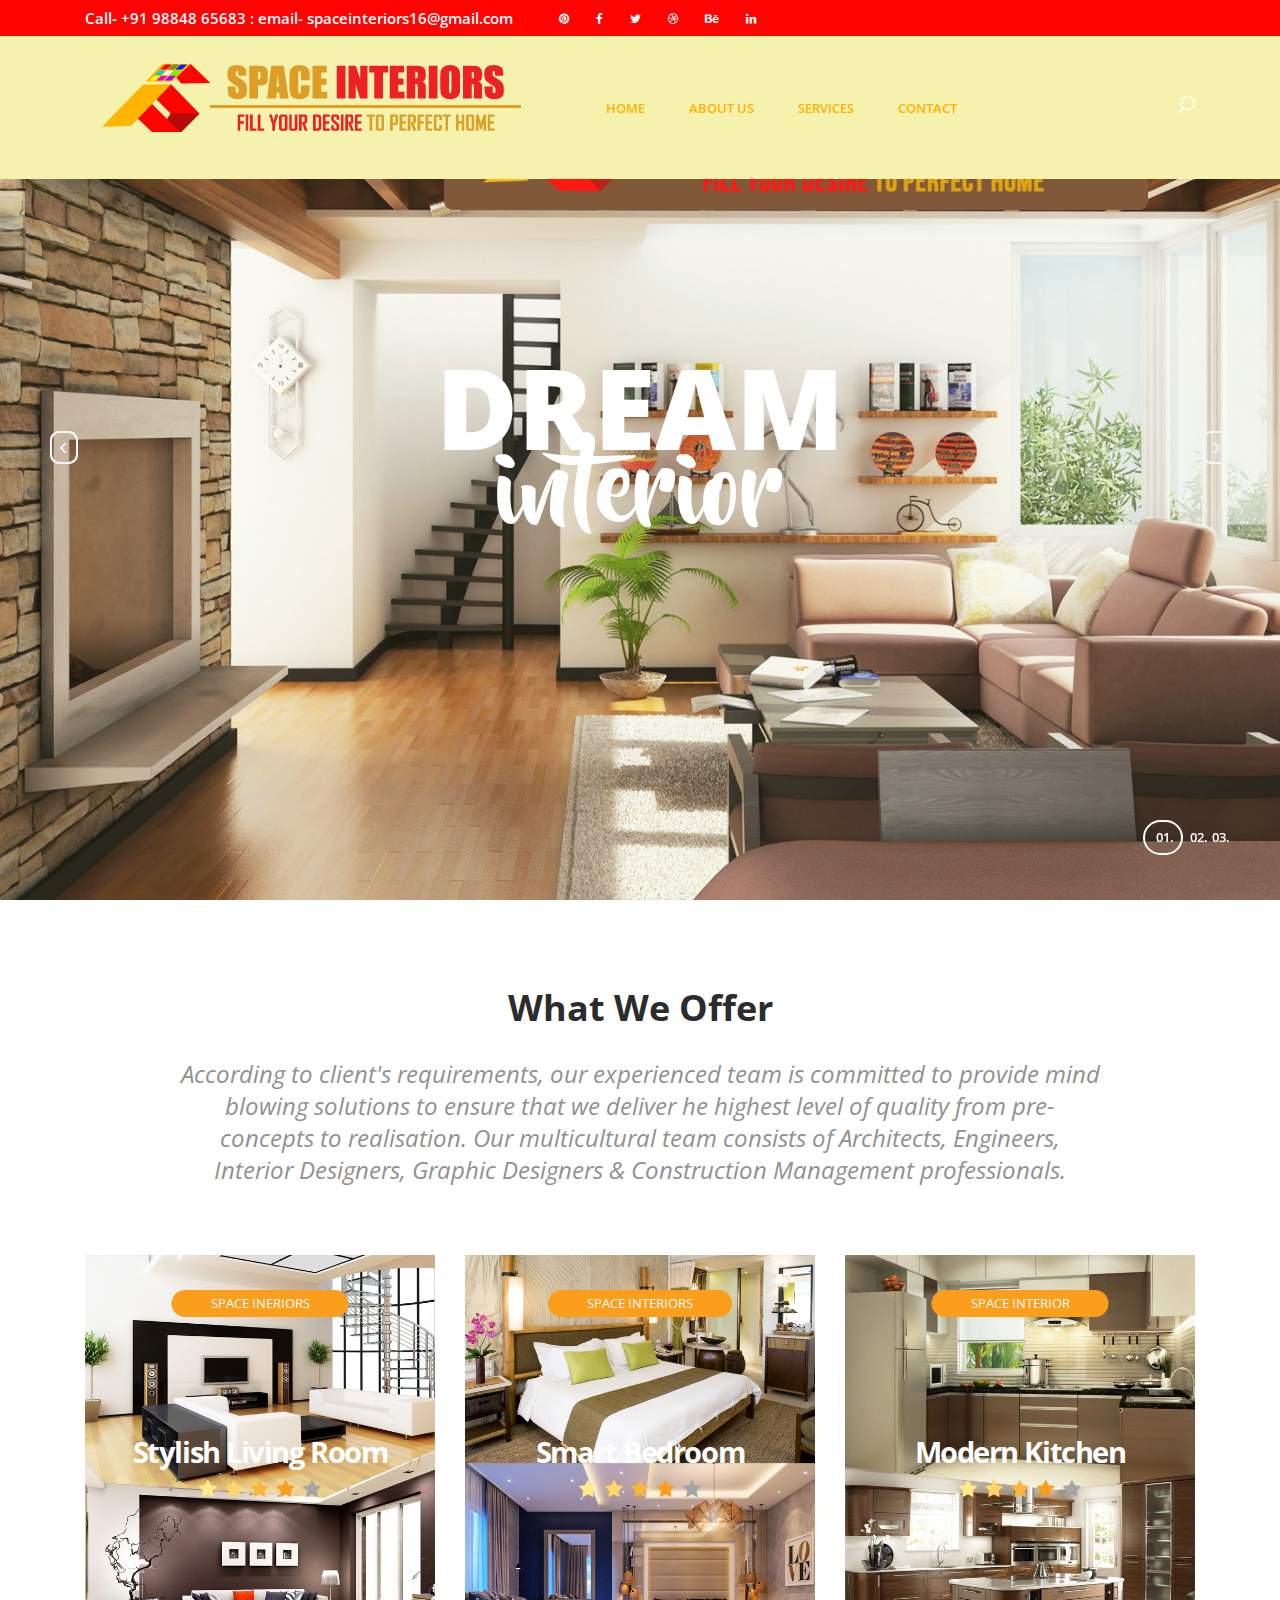
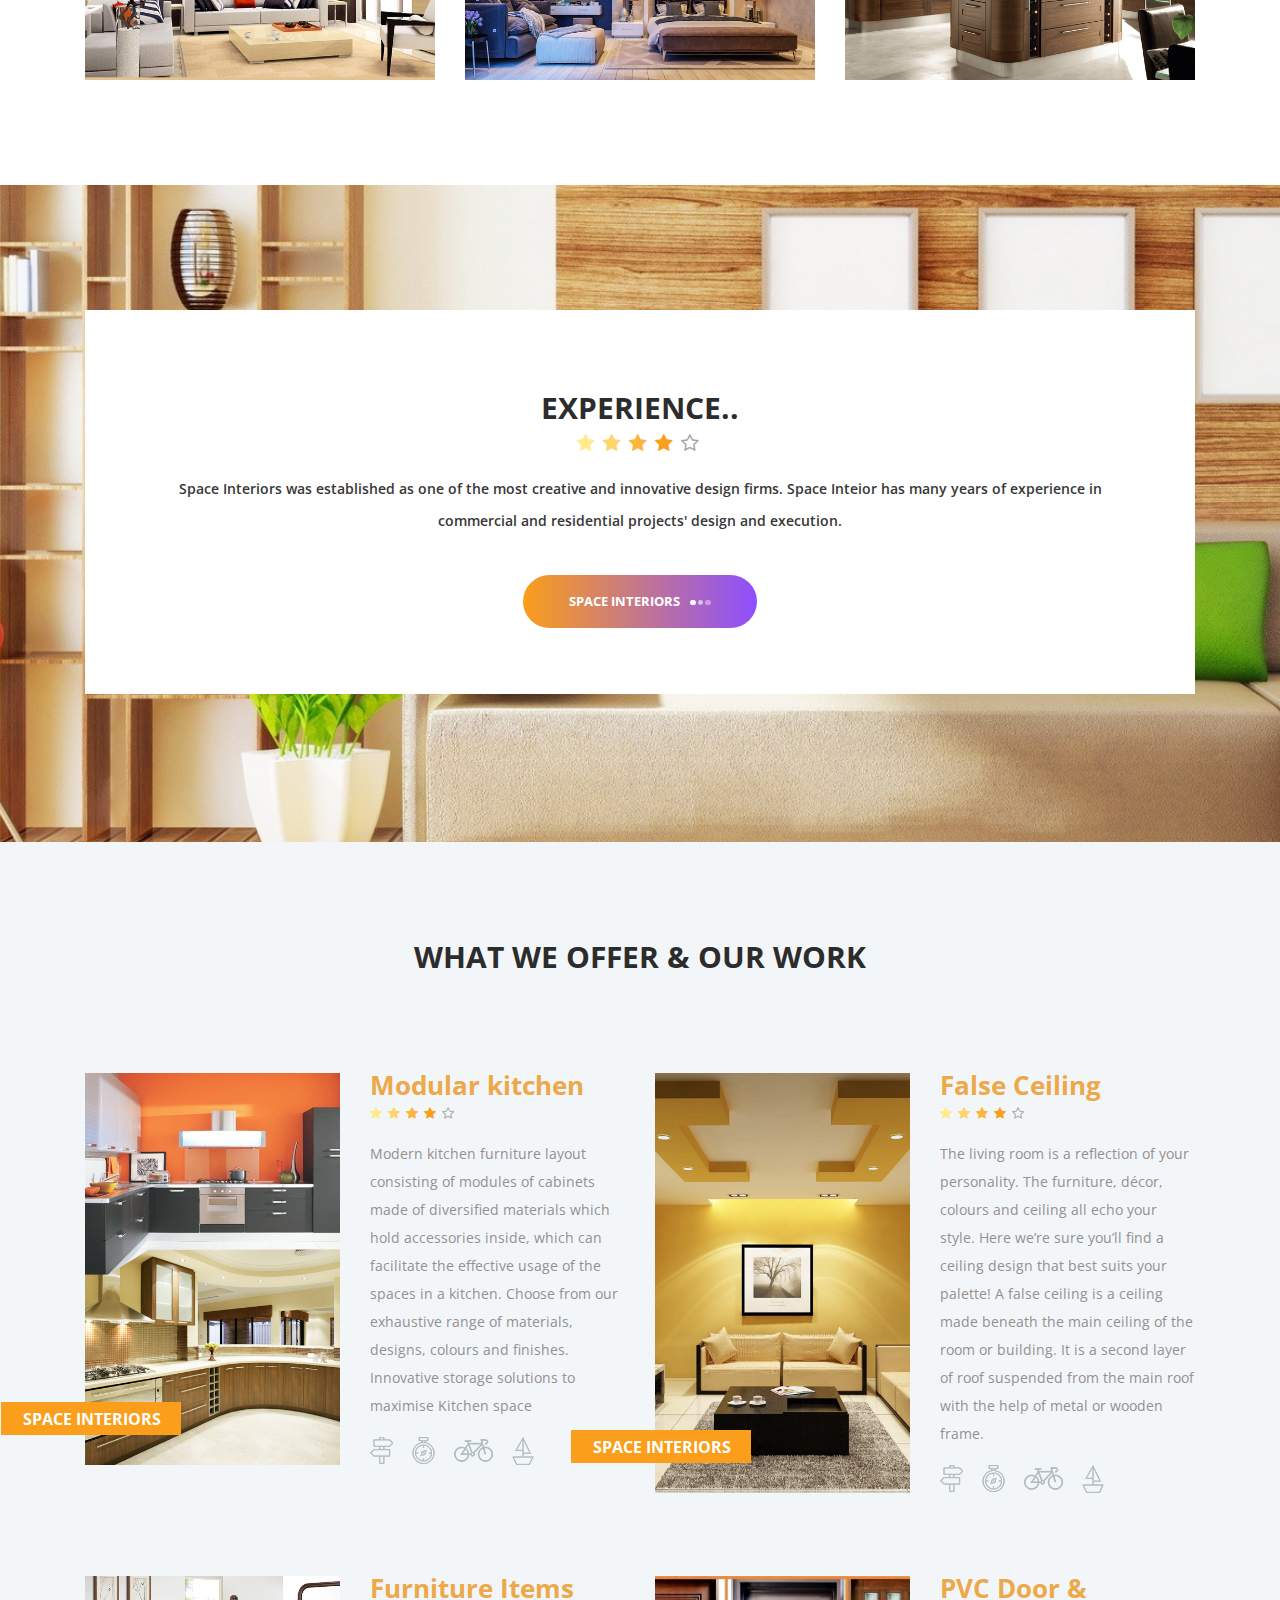
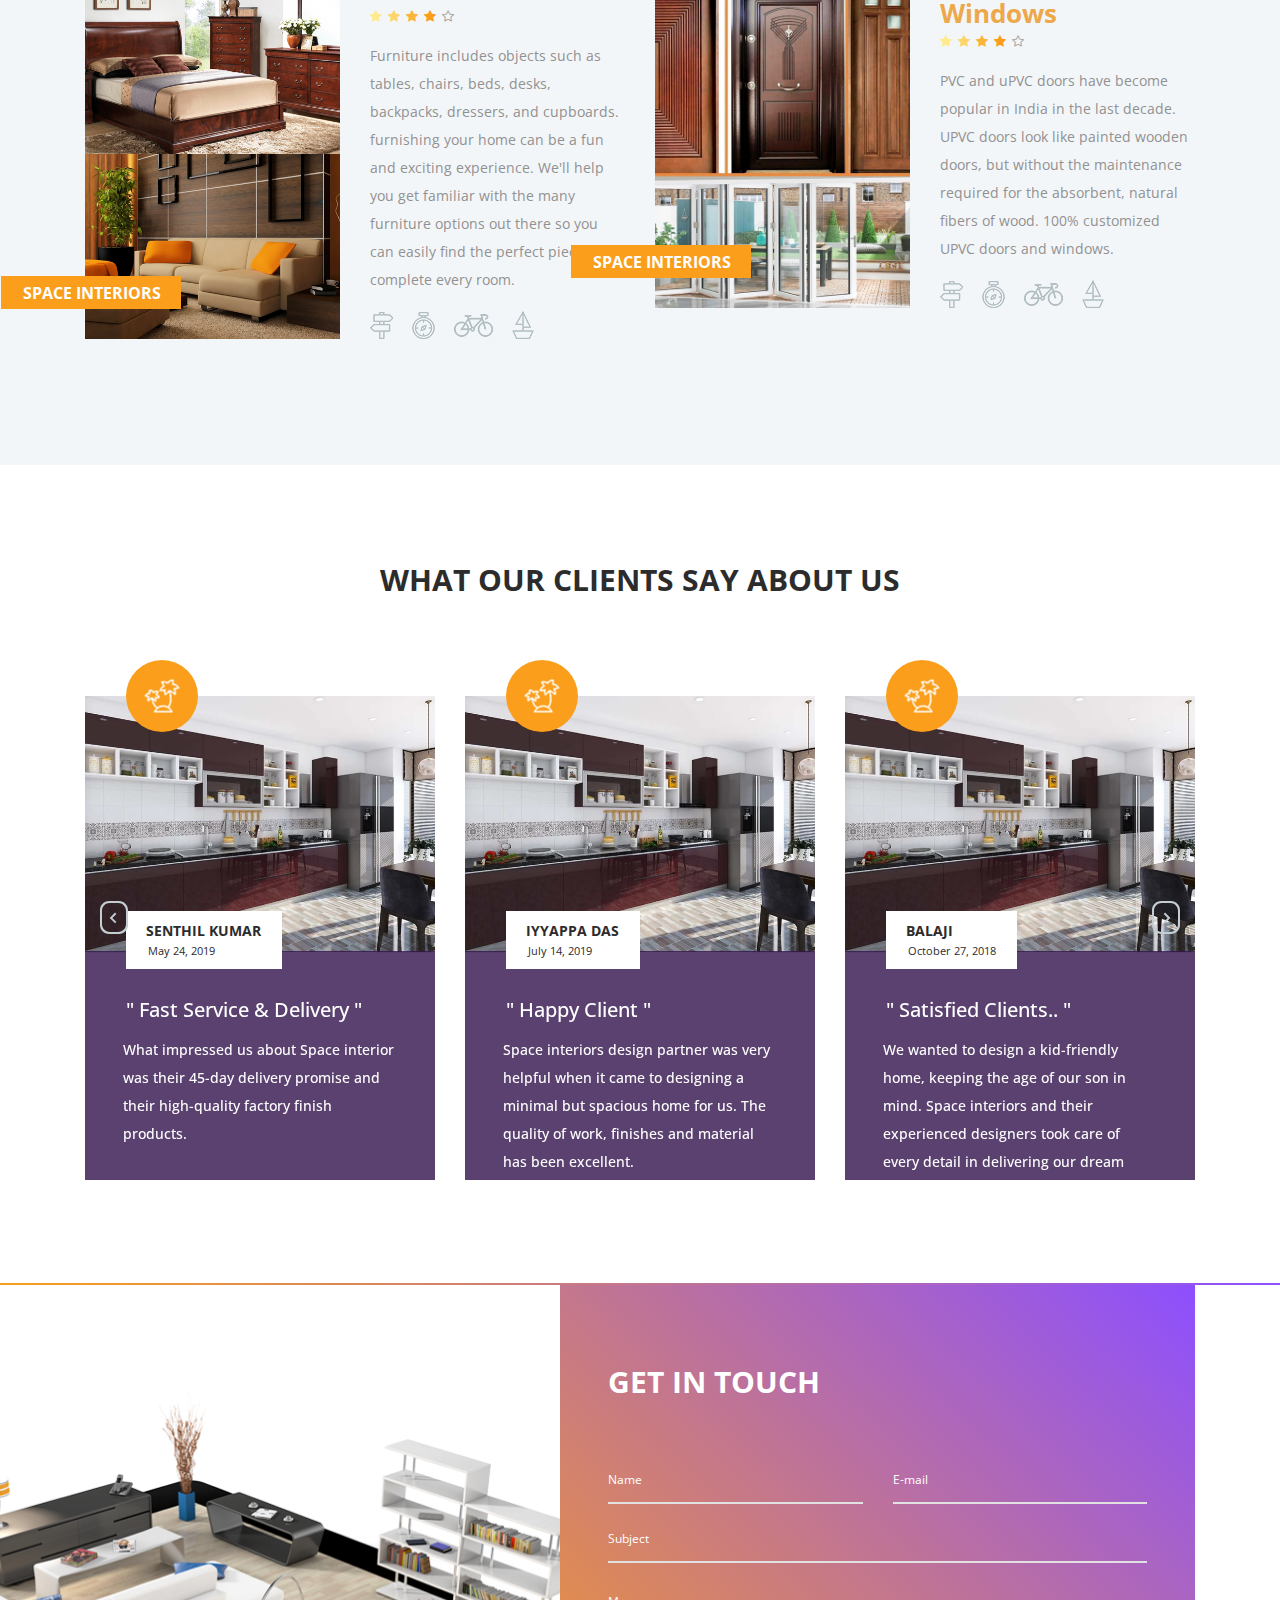
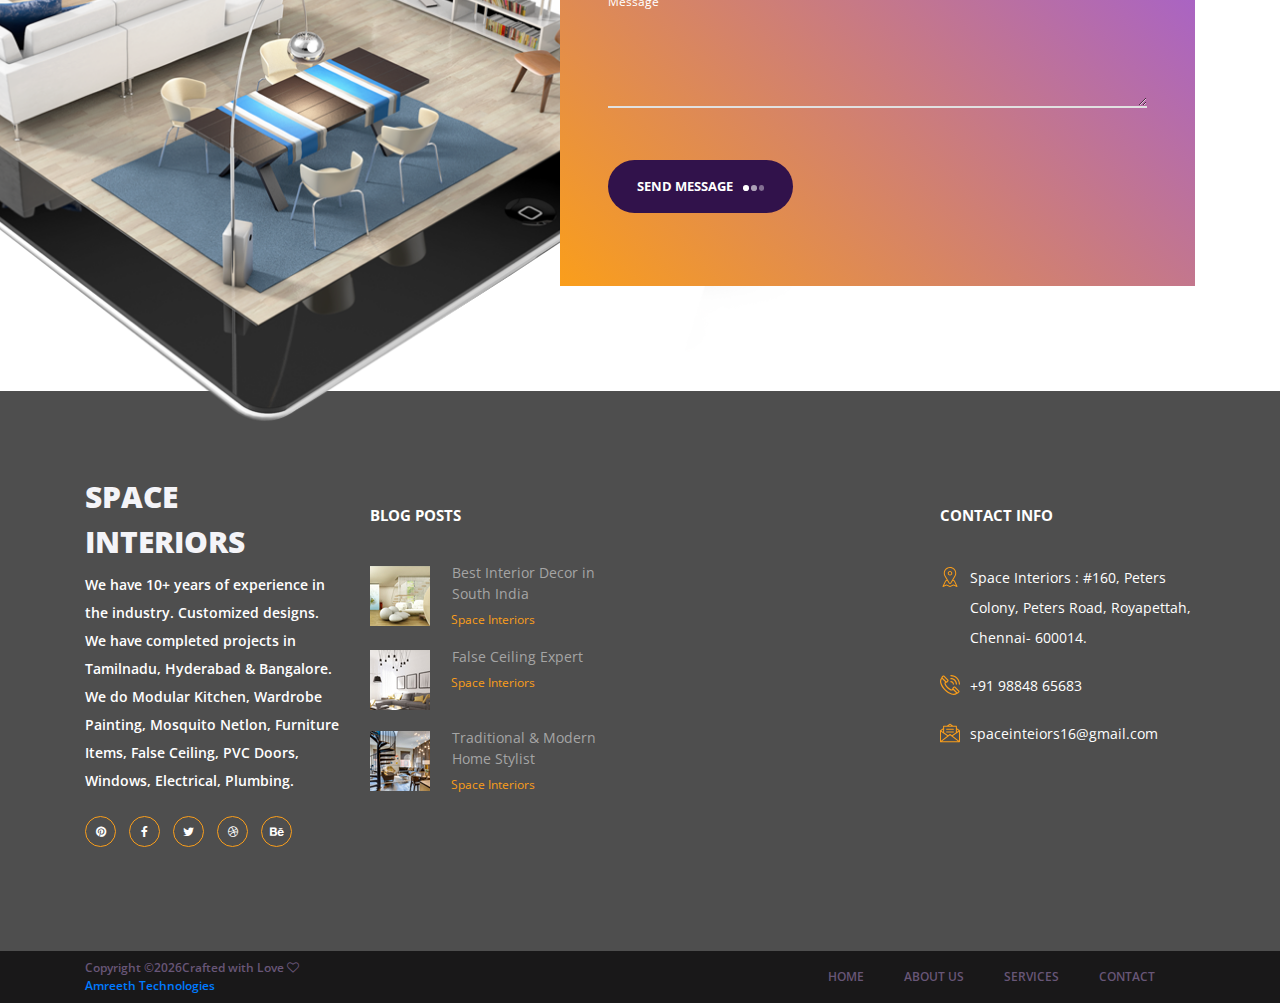
==== commit a9037e23: "content change with vimesh update" ====
--- a/index.html
+++ b/index.html
@@ -1254,7 +1254,7 @@
 				<div class="col-lg-3 order-lg-1 order-2  ">
 					<div class="copyright_content d-flex flex-row align-items-center">
 						<div><!-- Link back to Colorlib can't be removed. Template is licensed under CC BY 3.0. -->
-Copyright &copy;<script>document.write(new Date().getFullYear());</script>Crafted with Love <i class="fa fa-heart-o" aria-hidden="true"></i><a href="http://www.blueberrywebcraft.com/" target="_blank">Blueberry Webcraft</a>
+Copyright &copy;<script>document.write(new Date().getFullYear());</script>Crafted with Love <i class="fa fa-heart-o" aria-hidden="true"></i><a href="http://www.amreethtechnologies.com/" target="_blank">Amreeth Technologies </a>
 <!-- Link back to Colorlib can't be removed. Template is licensed under CC BY 3.0. --></div>
 					</div>
 				</div>
